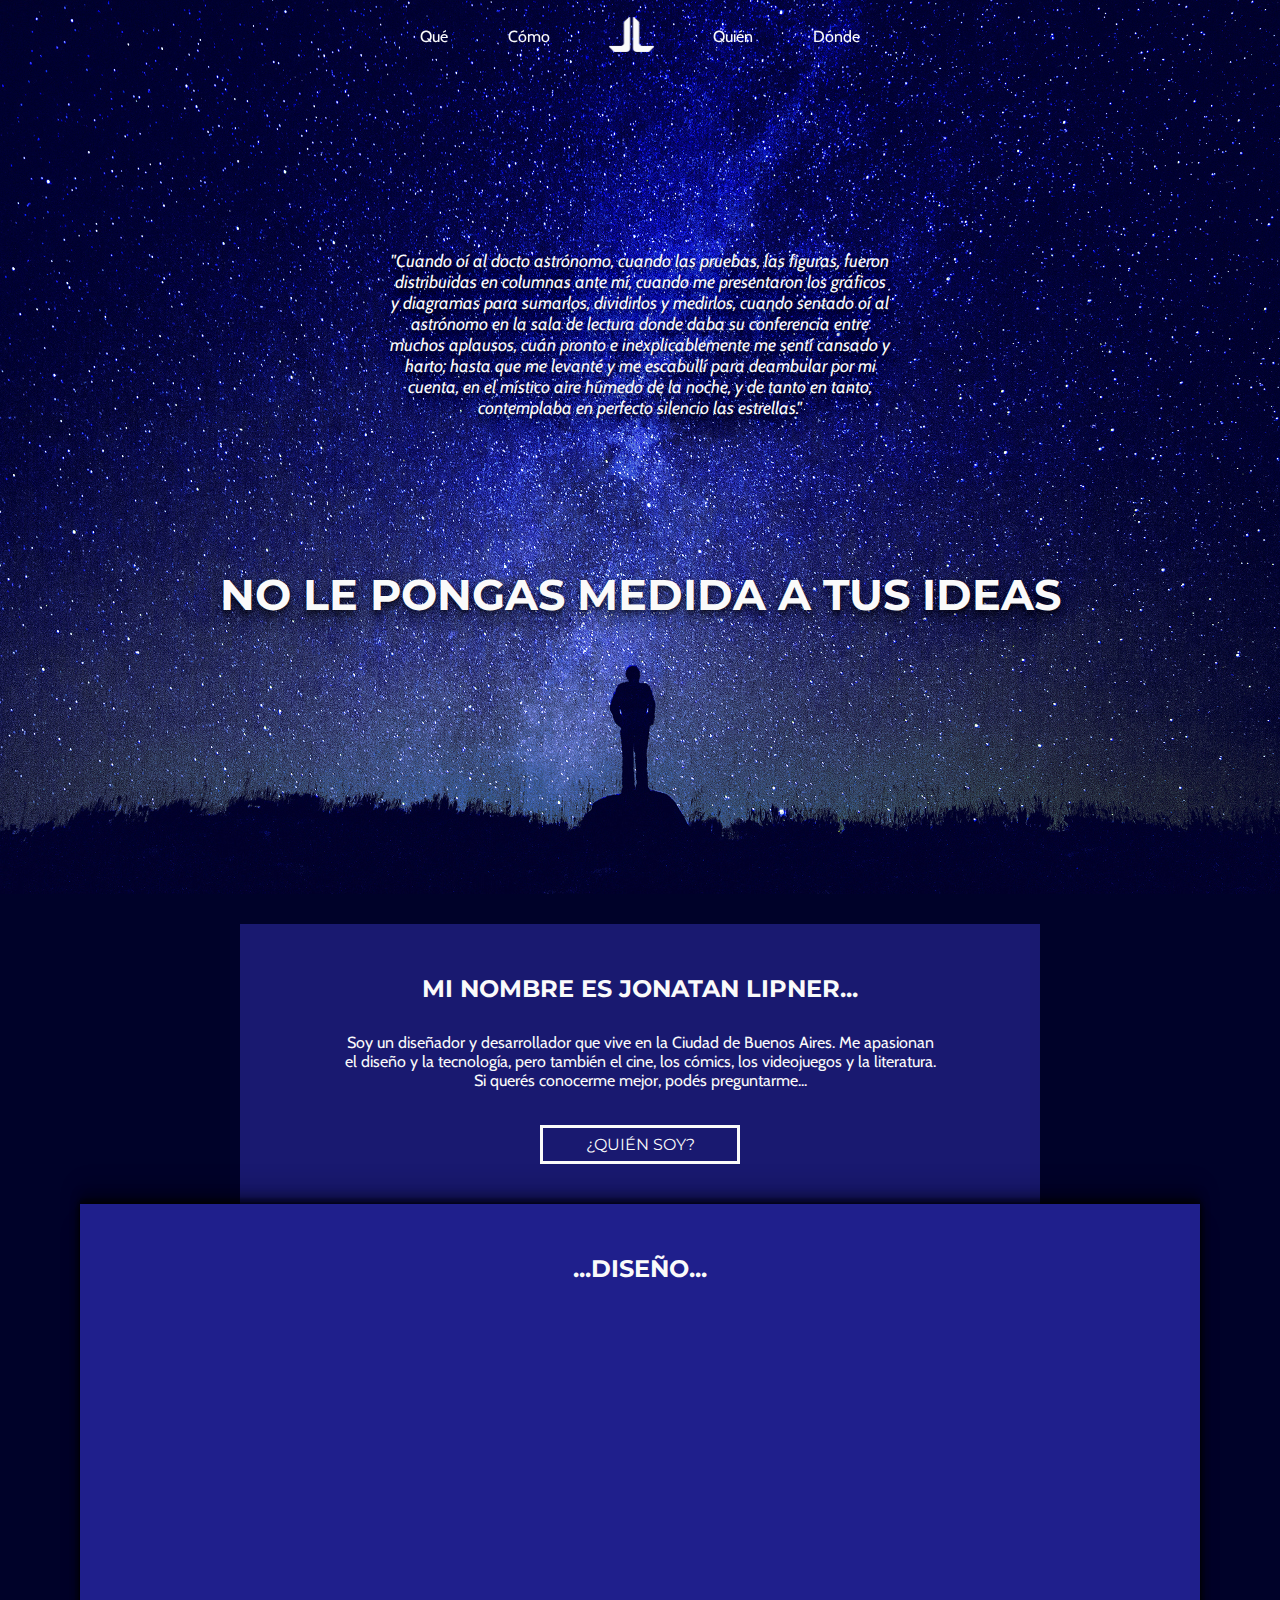
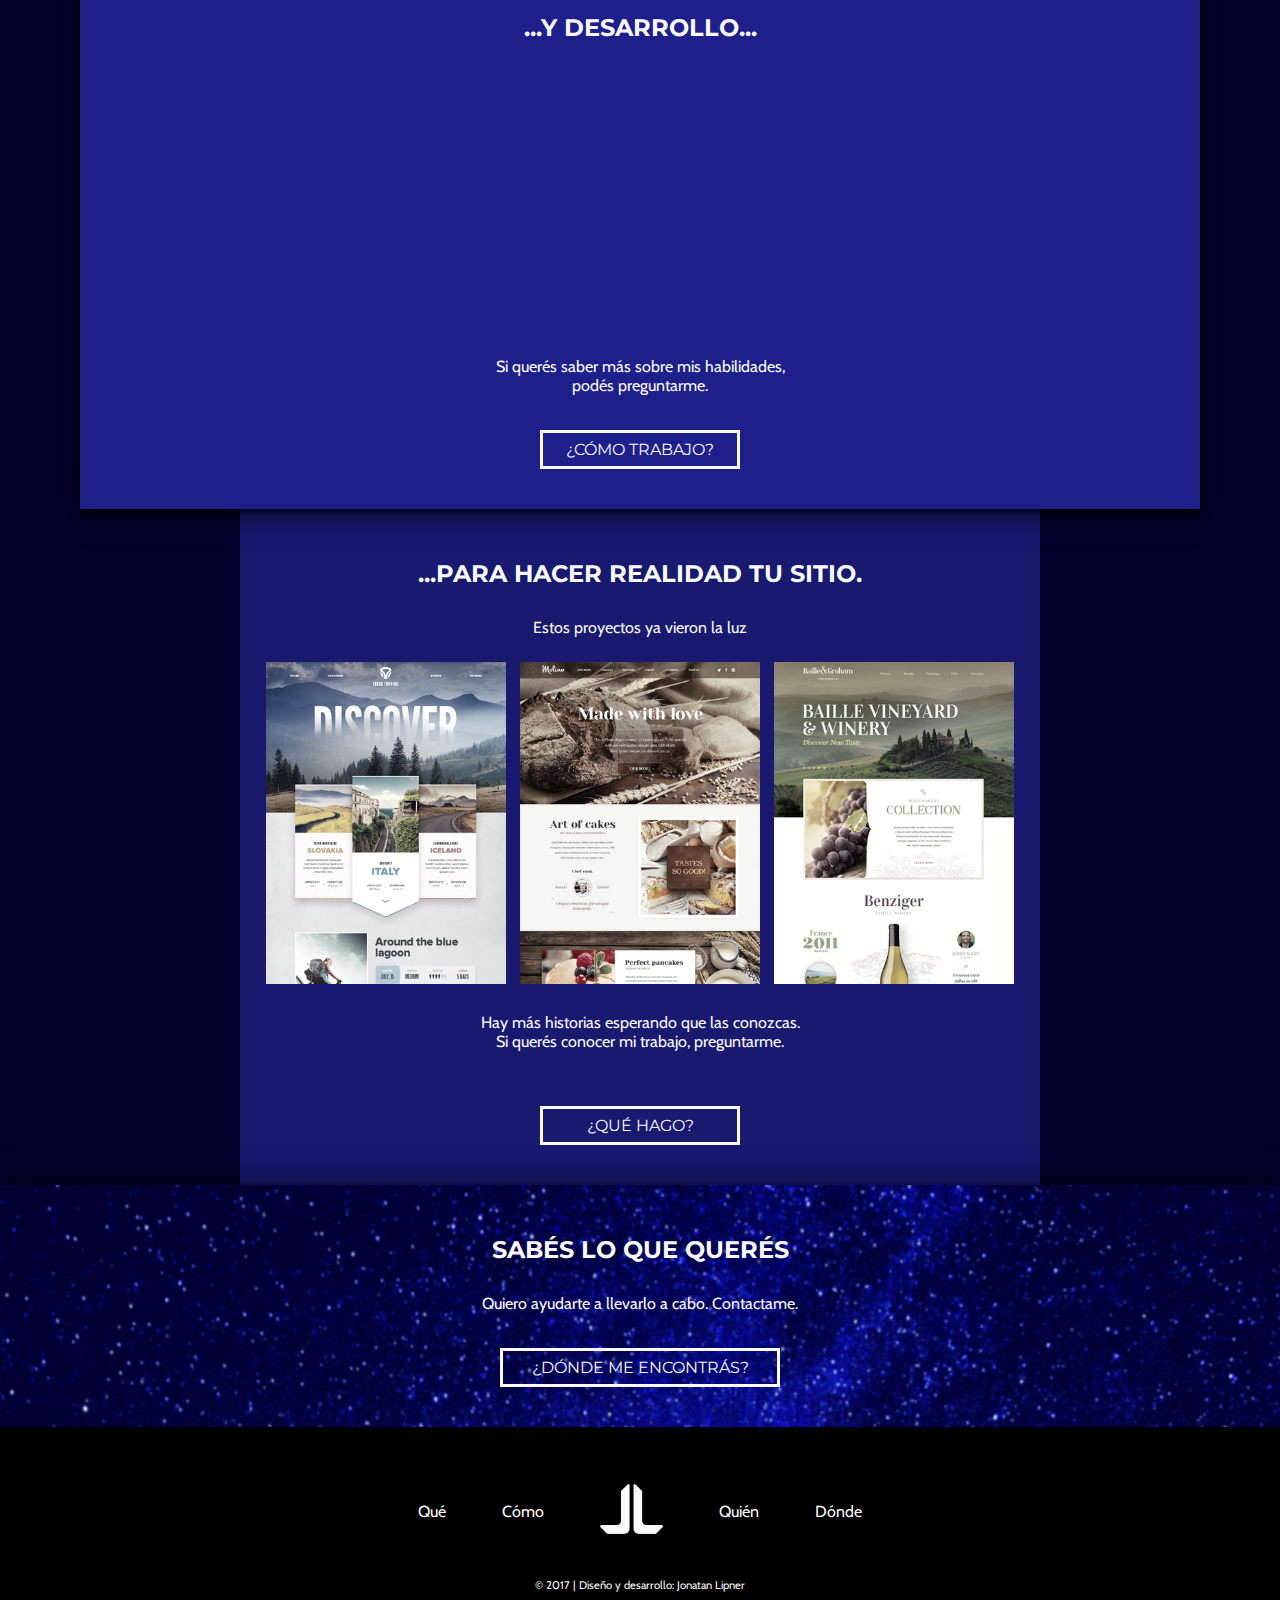
==== index.html @ dbb87ab3 "mobile begins" ====
<!DOCTYPE html>
<html lang="es">
<head>
	<meta charset="utf-8">
	<link rel="icon" type="image/png" href="img/favico.png">
	<link href="https://fonts.googleapis.com/css?family=Montserrat:700|Cabin:400,400i" rel="stylesheet"> 
	<link rel="stylesheet" type="text/css" href="stylesheets/general.css">
	<link rel="stylesheet" type="text/css" href="stylesheets/pages.css">
	<title>Jonatan Lipner Web</title>
</head>
<body class="index">
	<header>
		<div class="head">
			<nav class="menu" id="menu">
				<ul>
					<li><a href="pages/what.html">Qué</a></li>
					<li><a href="pages/how.html">Cómo</a></li>
					<li><a href="index.html"><img src="img/logo.png" alt="Home"></a></li>
					<li><a href="pages/who.html">Quién</a></li>
					<li><a href="pages/where.html">Dónde</a></li>
				</ul>
			</nav>
		</div>
	</header>
	<div class="container">
		<div class="introcon">
			<div class="intro">
				<div class="poemcon">
					<p>
						"Cuando oí al docto astrónomo, cuando las pruebas, las figuras, fueron distribuidas en columnas ante mí, cuando me presentaron los gráficos y diagramas para sumarlos, dividirlos y medirlos, cuando sentado oí al astrónomo en la sala de lectura donde daba su conferencia entre muchos aplausos, cuán pronto e inexplicablemente me sentí cansado y harto; hasta que me levanté y me escabullí para deambular por mi cuenta, en el místico aire húmedo de la noche, y de tanto en tanto, contemplaba en perfecto silencio las estrellas."
					</p>
				</div>
				<div class="introtag">
					<h1>NO LE PONGAS MEDIDA A TUS IDEAS</h1>
				</div>
			</div>
		</div>
		<div class="levelone whobox">
			<h2>MI NOMBRE ES JONATAN LIPNER...</h2>
			<div class="bodytext">
				<p>Soy un diseñador y desarrollador que vive en la Ciudad de Buenos Aires.
					Me apasionan el diseño y la tecnología, pero también el cine, 
					los cómics, los videojuegos y la literatura.
					Si querés conocerme mejor, podés preguntarme...
				</p>
			</div>	
			<a href="pages/who.html">¿QUIÉN SOY?</a>
		</div>
		<div class="leveltwo howbox">
			<h2>...DISEÑO...</h2>
			<div class="design-devbox">
				<div class="levelthree desdev-box left">
					<nav class="indexdev">
						<ul>
							<li>
								<div class="cardcon">
									<p>PRIMERO</p>
									<div class="card">
										<div class="front">
											<img src="img/index/stepone.jpg" alt="Tomo nota de tus ideas">
										</div>
										<div class="back">
											<img src="img/index/steponetext.jpg" alt="Tomo nota de tus ideas">
										</div>
									</div>
								</div>
							</li>
							<li>
								<div class="cardcon">
									<p>DESPUÉS</p>
									<div class="card">
										<div class="front">
											<img src="img/index/steptwo.jpg" alt="Hago un boceto de tu proyecto">
										</div>
										<div class="back">
											<img src="img/index/steptwotext.jpg" alt="Hago un boceto de tu proyecto">
										</div>
									</div>
								</div>
							</li>
							<li>
								<div class="cardcon">
									<p>ENTONCES</p>
									<div class="card">
										<div class="front">
											<img src="img/index/stepthree.jpg" alt="Creo el diseño final en Photoshop">
										</div>
										<div class="back">
											<img src="img/index/stepthreetext.jpg" alt="Creo el diseño final en Photoshop">
										</div>
									</div>
								</div>
							</li>
						</ul>
					</nav>
				</div>
			</div>
			<h2>...Y DESARROLLO...</h2>
			<div class="design-devbox">
				<div class="levelthree desdev-box right">
					<nav class="indexdev">
						<ul>
							<li>
								<div class="cardcon">
									<p>CON LO BÁSICO...</p>
									<div class="card">
										<div class="front">
											<img src="img/index/toolone.jpg" alt="HTML5 y CSS3 para el contenido y la forma">
										</div>
										<div class="back">
											<img src="img/index/toolonetext.jpg" alt="HTML5 y CSS3 para el contenido y la forma">
										</div>
									</div>
								</div>
							</li>
							<li>
								<div class="cardcon">
									<p>LO MÁGICO...</p>
									<div class="card">
										<div class="front">
											<img src="img/index/tooltwo.jpg" alt="Javascript para darle vida">
										</div>
										<div class="back">
											<img src="img/index/tooltwotext.jpg" alt="Javascript para darle vida">
										</div>
									</div>	
								</div>
							</li>
							<li>
								<div class="cardcon">
									<p>Y ADEMÁS...</p>
									<div class="card">
										<div class="front">
											<img src="img/index/toolthree.jpg" alt="Y lo que necesites para destacar">
										</div>
										<div class="back">
											<img src="img/index/toolthreetext.jpg" alt="Y lo que necesites para destacar">
										</div>
									</div>	
								</div>
							</li>
						</ul>
					</nav>
				</div>
			</div>
			<div class="bodytext">
				<p>Si querés saber más sobre mis habilidades,<br>
				podés preguntarme.</p>
			</div>	
			<a href="pages/how.html">¿CÓMO TRABAJO?</a>
		</div>
		<div class="levelone whatbox">
			<h2>...PARA HACER REALIDAD TU SITIO.</h2>
			<p>Estos proyectos ya vieron la luz</p>
			<div class="projects">
				<img src="img/samples/sites/sitefive.png" alt="Sitio uno">
				<img src="img/samples/sites/sitefour.png" alt="Sitio dos">
				<img src="img/samples/sites/sitetwo.png" alt="Sitio tres">
			</div>
			<div class="bodytext">
				<p>Hay más historias esperando que las conozcas.<br> 
			Si querés conocer mi trabajo, preguntarme.</p>
			</div>
			<a href="pages/what.html">¿QUÉ HAGO?</a>	
		</div>
		<div class="levelone wherecon">
			<h2>SABÉS LO QUE QUERÉS</h2>
			<div class="bodytext">
				<p>Quiero ayudarte a llevarlo a cabo. Contactame.</p>
			</div>
			<div class="wherebutton">
				<a href="pages/where.html">¿DÓNDE ME ENCONTRÁS?</a>
			</div>	
		</div>
	</div>
	<footer>
		<div class="foot">
			<nav class="footnav">
				<ul>
					<li><a href="pages/what.html">Qué</a></li>
					<li><a href="pages/how.html">Cómo</a></li>
					<li><a href="index.html"><img src="img/logo.png" alt="Home"></a></li>
					<li><a href="pages/who.html">Quién</a></li>
					<li><a href="pages/where.html">Dónde</a></li>
				</ul>
			</nav>
			<p>&copy; 2017 | Diseño y desarrollo: Jonatan Lipner</p>
		</div>
	</footer>

	<script src="https://ajax.googleapis.com/ajax/libs/jquery/2.1.1/jquery.min.js"></script>
	<script src="js/javascript.js"></script>
</body>
</html>
---- stylesheets/general.css ----
/* GENERAL STYLESHEET */



/*--------------------------------
  
            COMMON VALUES 

---------------------------------*/


* {
	padding: 0;
	margin: 0;
	box-sizing: border-box;
}

h1, h2, h3 {
	font-family: 'Montserrat', sans-serif;
	color: #fafafa;
	text-align: center;
	padding: 50px 0 30px 0;
}

p {
	font-family: 'Cabin', sans-serif;
	color: #fafafa;
	text-align: center;
}

.bodytext {
	height: auto;
	max-width: 600px;
	margin: auto;
	padding-bottom: 35px;
}

/*---------- HEADER -------------*/

header {
	max-width: 100%;
	background-color: transparent;
}

.head {
	max-width: 1280px;
}

.menu {
	max-height: 50px;
	max-width: 500px;
	z-index: 101;
	top: 10px;
	left: 0;
	right: 0;
	margin: auto;
	position: fixed;
	background-color: transparent;
}

.menu a {
	transition: background-color 0.5s ease;
}

.menu a:hover {
	background-color: dodgerblue;
}

#menu {
	transition: all 0.5s ease;
}

.fixed {
	top: 0;
	background-color: #161718;
	opacity: 0.6;
	-moz-box-shadow: 0 4px 8px 0 rgba(0, 0, 0, 0.2), 0 6px 20px 0 rgba(0, 0, 0, 0.19);
  	-webkit-box-shadow: 0 4px 8px 0 rgba(0, 0, 0, 0.2), 0 6px 20px 0 rgba(0, 0, 0, 0.19);
  	box-shadow: 0 4px 8px 0 rgba(0, 0, 0, 0.2), 0 6px 20px 0 rgba(0, 0, 0, 0.19);
  	transition: opacity 0.5s ease;
}

.fixed:hover {
	opacity: 1;
}

/*-------- CONTAINER ------------*/

.container {
	height: auto;
	max-width: 100%;
	background-color: #000229;
}

.container a {
	height: auto;
	max-width: 200px;
	font-family: 'Montserrat', sans-serif;
	color: #fafafa;
	font-size: 1em;
	text-align: center;
	text-decoration: none;
	padding: 7px;
	border: 3px solid #fafafa;
	display: block;
	margin: auto;
	-webkit-transition: all 0.5s ease;
	transition: all 0.5s ease;
}

.container a:hover {
	background-color: dodgerblue;
	border: 3px solid dodgerblue;
}

.levelone {
	margin: auto;
	padding-bottom: 40px;
	position: relative;
	background-color: midnightblue;
}

.leveltwo {
	margin: auto;
	padding-bottom: 40px;
	position: relative;
	background-color: #1f1f8c;
	z-index: 20;
	-moz-box-shadow: 
	0 6px 1px rgba(0,0,0,.1),
            0 0 5px rgba(0,0,0,.1),
            0 1px 3px rgba(0,0,0,.3),
            0 3px 5px rgba(0,0,0,.2),
            0 5px 10px rgba(0,0,0,.25),
            0 10px 10px rgba(0,0,0,.2),
            0 20px 20px rgba(0,0,0,.15),
            0 -6px 1px rgba(0,0,0,.1),
            0 0 5px rgba(0,0,0,.1),
            0 -1px 3px rgba(0,0,0,.3),
            0 -3px 5px rgba(0,0,0,.2),
            0 -5px 10px rgba(0,0,0,.25),
            0 -10px 10px rgba(0,0,0,.2),
            0 -20px 20px rgba(0,0,0,.15);
  	-webkit-box-shadow: 
  	0 6px 1px rgba(0,0,0,.1),
            0 0 5px rgba(0,0,0,.1),
            0 1px 3px rgba(0,0,0,.3),
            0 3px 5px rgba(0,0,0,.2),
            0 5px 10px rgba(0,0,0,.25),
            0 10px 10px rgba(0,0,0,.2),
            0 20px 20px rgba(0,0,0,.15),
            0 -6px 1px rgba(0,0,0,.1),
            0 0 5px rgba(0,0,0,.1),
            0 -1px 3px rgba(0,0,0,.3),
            0 -3px 5px rgba(0,0,0,.2),
            0 -5px 10px rgba(0,0,0,.25),
            0 -10px 10px rgba(0,0,0,.2),
            0 -20px 20px rgba(0,0,0,.15);
  	box-shadow: 
  			0 6px 1px rgba(0,0,0,.1),
            0 0 5px rgba(0,0,0,.1),
            0 1px 3px rgba(0,0,0,.3),
            0 3px 5px rgba(0,0,0,.2),
            0 5px 10px rgba(0,0,0,.25),
            0 10px 10px rgba(0,0,0,.2),
            0 20px 20px rgba(0,0,0,.15),
            0 -6px 1px rgba(0,0,0,.1),
            0 0 5px rgba(0,0,0,.1),
            0 -1px 3px rgba(0,0,0,.3),
            0 -3px 5px rgba(0,0,0,.2),
            0 -5px 10px rgba(0,0,0,.25),
            0 -10px 10px rgba(0,0,0,.2),
            0 -20px 20px rgba(0,0,0,.15);
}

.levelthree {
	margin: auto;
	position: relative;
	background-color: #2525a8;
	box-shadow: 0 6px 1px rgba(0,0,0,.1),
               0 0 5px rgba(0,0,0,.1),
               0 1px 3px rgba(0,0,0,.3),
               0 3px 5px rgba(0,0,0,.2),
               0 5px 10px rgba(0,0,0,.25),
               0 10px 10px rgba(0,0,0,.2),
               0 20px 20px rgba(0,0,0,.15);
}

.levelone, .leveltwo, .levelthree h2 {
	-webkit-transition: all 1s ease;
	transition: all 1s ease;
}

.levelone:hover, 
.leveltwo:hover, 
.levelthree:hover h2 {
	text-shadow: 0 6px 1px rgba(0,0,0,.1),
               0 0 5px rgba(0,0,0,.1),
               0 1px 3px rgba(0,0,0,.3),
               0 3px 5px rgba(0,0,0,.2),
               0 5px 10px rgba(0,0,0,.25),
               0 10px 10px rgba(0,0,0,.2),
               0 20px 20px rgba(0,0,0,.15);
}

.levelone, .leveltwo, .levelthree a {
	-webkit-transition: all 1s ease;
	transition: all 1s ease;
}

.levelone:hover a {
	box-shadow: 0 6px 1px rgba(0,0,0,.1),
               0 0 5px rgba(0,0,0,.1),
               0 1px 3px rgba(0,0,0,.3),
               0 3px 5px rgba(0,0,0,.2),
               0 5px 10px rgba(0,0,0,.25),
               0 10px 10px rgba(0,0,0,.2),
               0 20px 20px rgba(0,0,0,.15);
}

.leveltwo:hover a {
	box-shadow: 0 6px 1px rgba(0,0,0,.1),
               0 0 5px rgba(0,0,0,.1),
               0 1px 3px rgba(0,0,0,.3),
               0 3px 5px rgba(0,0,0,.2),
               0 5px 10px rgba(0,0,0,.25),
               0 10px 10px rgba(0,0,0,.2),
               0 20px 20px rgba(0,0,0,.15);
}

.levelthree:hover a {
	box-shadow: 0 6px 1px rgba(0,0,0,.1),
               0 0 5px rgba(0,0,0,.1),
               0 1px 3px rgba(0,0,0,.3),
               0 3px 5px rgba(0,0,0,.2),
               0 5px 10px rgba(0,0,0,.25),
               0 10px 10px rgba(0,0,0,.2),
               0 20px 20px rgba(0,0,0,.15);
}

.wherecon {
	height: auto;
	width: 100%;
	padding-bottom: 40px;
	position: relative;
	z-index: 30;
	background-image: url(../img/background-where.jpg);
	background-position: center;
	background-repeat: no-repeat;
	-moz-box-shadow: 
	0 -6px 9px 0 rgba(0, 0, 0, 0.2), 0 -9px 30px 0 rgba(0, 0, 0, 0.19), 
	0 6px 9px 0 rgba(0, 0, 0, 0.2), 0 9px 30px 0 rgba(0, 0, 0, 0.19);
  	-webkit-box-shadow: 
  	0 -6px 9px 0 rgba(0, 0, 0, 0.2), 0 -9px 30px 0 rgba(0, 0, 0, 0.19),
  	0 6px 9px 0 rgba(0, 0, 0, 0.2), 0 9px 30px 0 rgba(0, 0, 0, 0.19);
  	box-shadow: 
  	0 -6px 9px 0 rgba(0, 0, 0, 0.2), 0 -9px 30px 0 rgba(0, 0, 0, 0.19),
  	0 6px 9px 0 rgba(0, 0, 0, 0.2), 0 9px 30px 0 rgba(0, 0, 0, 0.19);
}

.wherebutton {
	height: auto;
	max-width: 280px;
	margin: auto;
}

.wherebutton a {
	height: auto;
	max-width: 280px;
}


/*---------- FOOTER ------------*/

footer {
	height: auto;
	max-width: 100%;
	background-color: black;
}

footer p {
	padding-bottom: 30px;
	font-size: 0.7em;
}

.foot {
	max-width: 1120px;
	margin: auto;
}

.footnav {
	height: auto;
	max-width: 500px;
	top: 0;
	left: 0;
	right: 0;
	margin: auto;
	padding-top: 50px;
	padding-bottom: 30px;
}


nav ul {
	list-style-type: none;
	display: flex;
	align-items: center;
}

nav ul li {
	float: left;
	flex-grow: 1;
}

nav a {
	padding-top: 7px;
	padding-bottom: 10px;
	text-decoration: none;
	text-align: center;
	display: block;
	color: #fafafa;
	font-family: 'Cabin', sans-serif;
}

nav img {
	height: 35px;
	width: auto;
}

.footnav img {
	height: 50px;
	width: auto;
}
---- stylesheets/pages.css ----
/*------------------------------

            INDEX      

-------------------------------*/



/*--------- INTRO ------------*/

.introcon {
	height: auto;
	width: 100%;
	position: relative;
	background-color: #000229;
}

.index .intro {
	min-height: 894px;
	max-width: 1920px;
	background-image: url(../img/index/cover.jpg);
	background-position: center;
	background-size: cover;
	background-repeat: no-repeat;
}

.introtag {
	height: 100px;
	max-width: 1920px;
	padding-top: 100px;
}

.introtag h1 {
	font-size: 2.7em;
	text-shadow: 0 6px 1px rgba(0,0,0,.1),
            0 0 5px rgba(0,0,0,.1),
            0 1px 3px rgba(0,0,0,.3),
            0 3px 5px rgba(0,0,0,.2),
            0 5px 10px rgba(0,0,0,.25),
            0 10px 10px rgba(0,0,0,.2),
            0 20px 20px rgba(0,0,0,.15);
}

.poemcon {
	height: auto;
	max-width: 500px;
	position: relative;
	margin: auto;
	text-align: center;
	padding-top: 250px;
}

.poemcon p {
	font-family: 'Cabin', sans-serif;
	font-style: italic;
	font-size: 1.1em;
	color: #fafafa;
	text-shadow: 0 6px 1px rgba(0,0,0,.1),
            0 0 5px rgba(0,0,0,.1),
            0 1px 3px rgba(0,0,0,.3),
            0 3px 5px rgba(0,0,0,.2),
            0 5px 10px rgba(0,0,0,.25),
            0 10px 10px rgba(0,0,0,.2),
            0 20px 20px rgba(0,0,0,.15);
}



/*---------- WHO --------------*/

.whobox {
	height: auto;
	max-width: 800px;
	position: relative;
	margin-top: 30px;
}


/*----------- HOW --------------*/

.howbox {
	height: auto;
	max-width: 1120px;	
}

.design-devbox {
	height: 250px;
	max-width: 1120px;
	margin: auto;
	background-color: #1f1f8c;
}

.desdev-box {
	height: 250px;
	width: 0;
	margin: auto;
	overflow: hidden;
	-webkit-transition: all 0.5s;
	transition: all 0.5s;
}

.left {
	float: left;
}

.right {
	float: right;
}

.howbox .bodytext {
	padding-top: 35px;
}

.howbox:hover .desdev-box {
	width: 100%;	
}

.indexdev {
	max-width: 80%;
	padding-top: 400px;
	margin: auto;
	transition: padding-top 0.8s ease;
	transition-delay: 0.8s;
}

.cardcon {
	height: 250px;
}

.cardcon p {
	padding-top: 10px;
	padding-bottom: 10px;
	text-align: center;
	font-family: 'Montserrat', sans-serif;
	color: #fafafa;
	font-size: 1.1em;
	text-shadow: none;
}

.card {
	height: 200px;
	width: 200px;
	margin: auto;
	transform-style: preserve-3d;
	transform: perspective(800px);
}

.front {
	background-color: #2525a8;
}

.front img {
	height: 200px;
	width: 200px;
	border-radius: 10px;
}

.back {
	background-color: #2525a8;
}

.back img {
	height: 200px;
	width: 200px;
	border-radius: 10px;
}


.front, .back {
  position: absolute;
  top: 0;
  left: 0;
  width: 100%;
  height: 100%;
}

.front, .back {
  -webkit-backface-visibility: hidden;
          backface-visibility: hidden;
  -webkit-transition: -webkit-transform 0.3s;
          transition: transform 0.3s;
}

.back {
  -webkit-transform: rotateY(-180deg);
          transform: rotateY(-180deg);
}

.card:hover .front {
  -webkit-transform: rotateY(-180deg);
          transform: rotateY(-180deg);
}

.card:hover .back {
  -webkit-transform: rotateY(0);
          transform: rotateY(0);
}

.howbox:hover .indexdev {
	padding-top: 0;
}

/*------------ WHAT -------------*/

.whatbox {
	height: auto;
	max-width: 800px;
}

.whatbox p {
	padding-bottom: 20px;
}

.whatbox .bodytext p {
	padding-top: 20px;
}

.projects {
	height: auto;
	max-width: 758px;
	margin: auto;
}

.projects img {
	height: auto;
	width: 250px;
	padding: 5px;
	filter: grayscale(0.6);
	transition: all 0.5s ease;
}

.projects img:hover {
	filter: grayscale(0);
	background-color: #fafafa;
	box-shadow: 
			0 6px 1px rgba(0,0,0,.1),
            0 0 5px rgba(0,0,0,.1),
            0 1px 3px rgba(0,0,0,.3),
            0 3px 5px rgba(0,0,0,.2),
            0 5px 10px rgba(0,0,0,.25),
            0 10px 10px rgba(0,0,0,.2),
            0 20px 20px rgba(0,0,0,.15);
} 

/*------------------------------

            WHAT      

-------------------------------*/

.what .intro {
	min-height: 600px;
	max-width: 1920px;
	background-image: url(../img/what/cover.jpeg);
	background-position: center;
	background-size: cover;
	background-repeat: no-repeat;
	z-index: 30;
	box-shadow: 
			0 6px 1px rgba(0,0,0,.1),
            0 0 5px rgba(0,0,0,.1),
            0 1px 3px rgba(0,0,0,.3),
            0 3px 5px rgba(0,0,0,.2),
            0 5px 10px rgba(0,0,0,.25),
            0 10px 10px rgba(0,0,0,.2),
            0 20px 20px rgba(0,0,0,.15);
}

.what .introtag {
	padding-top: 200px;
}
/*------------ PROJECTS -------------*/

.what .howbox {
	height: auto;
	max-width: 600px;
	z-index: 25;
	position: relative;
	background-color: #2525a8;
}

.carrousample {
	width: 600px;
	margin: auto;
	padding-left: 25px;
}

.sitebox {
	width: 80px;
	margin: auto;
}

.carrousample img {
	height: 80px;
	border: none;
	text-align: center;
	cursor: pointer;
	filter: grayscale(0.6);
	transition: all 0.5s ease;
}

.carrousample li:hover img {
	filter: grayscale(0);
}

.selected img {
	filter: grayscale(0);
}

/*------------ DESCRIPTION -------------*/

.descriptcon {
	height: auto;
	max-width: 1120px;
	overflow: auto;
	background-color: #1f1f8c;
}

.descriptimg{
	height: auto;
	width: 60%;
	float: left;
}

.sample {
	height: 470px;
	width: 350px;
	margin: auto;
	margin-top: 35px;
	margin-bottom: 30px;
	overflow: hidden;
	background-color: #fafafa;
	transition: box-shadow 0.5s ease;
}

.sample img {
	position: absolute;
	display: none;
	transition: all 0.5 ease;
}

.sample img.selected {
	position: relative;
	display: block;
}

.sample:hover {
	box-shadow: 
  			0 6px 1px rgba(0,0,0,.1),
            0 0 5px rgba(0,0,0,.1),
            0 1px 3px rgba(0,0,0,.3),
            0 3px 5px rgba(0,0,0,.2),
            0 5px 10px rgba(0,0,0,.25),
            0 10px 10px rgba(0,0,0,.2),
            0 20px 20px rgba(0,0,0,.15);
}

.sampleviews {
	width: 300px;
	margin: auto;
}

.sampleviews li {
	padding-top: 5px;
	padding-bottom: 5px;
	text-shadow: none;
	text-align: center;
	color: #fafafa;
	cursor: pointer;
	font-family: 'Cabin', sans-serif;
	transition: all 0.5s ease;
}

.sampleviews li:hover {
	background-color: dodgerblue;
	text-shadow: 
  			0 6px 1px rgba(0,0,0,.1),
            0 0 5px rgba(0,0,0,.1),
            0 1px 3px rgba(0,0,0,.3),
            0 3px 5px rgba(0,0,0,.2),
            0 5px 10px rgba(0,0,0,.25),
            0 10px 10px rgba(0,0,0,.2),
            0 20px 20px rgba(0,0,0,.15);
}

.descriptbox{
	height: auto;
	max-width: 40%;
	float: right;
}

.descript p {
	text-shadow: none;
	text-align: justify;
	padding: 30px;
}


/*------------ WHERE -------------*/

.wherecon {
	clear: both;
}


/*------------------------------

            HOW      

-------------------------------*/

.how .intro {
	min-height: 600px;
	max-width: 1920px;
	background-image: url(../img/how/cover.jpg);
	background-position: center;
	background-size: cover;
	background-repeat: no-repeat;
	z-index: 30;
	box-shadow:
			0 6px 1px rgba(0,0,0,.1),
            0 0 5px rgba(0,0,0,.1),
            0 1px 3px rgba(0,0,0,.3),
            0 3px 5px rgba(0,0,0,.2),
            0 5px 10px rgba(0,0,0,.25),
            0 10px 10px rgba(0,0,0,.2),
            0 20px 20px rgba(0,0,0,.15);
}

.how .introtag {
	padding-top: 200px;
}

/*------------ SKILLS/TOOLS -------------*/


.magicboxcon {
	height: auto;
	width: 960px;
	position: relative;
	background-color: transparent;
}

.skillbox {
	height: auto;
	width: 49.5%;
	padding-bottom: 0px;
	background-color: transparent;
}

.skill {
	height: 300px;
	width: 100%;
	margin: auto;
	margin-top: 10px;
	margin-bottom: 10px;
	overflow: hidden;
    position: relative;
    text-align: center;
    cursor: default;
	box-shadow: none;
	background-color: transparent;
}

.skill .mask, .skill .content {
    height: 300px;
    width: 100%;
    position: absolute;
    overflow: hidden;
    top: 0;
    left: 0;
}

.skill h2 {
    text-transform: uppercase;
    color: #fafafa;
    text-align: center;
    position: relative;
    font-size: 17px;
    padding: 10px;
    margin: 20px 0 0 0
}

.skill p {
    font-family: Georgia, serif;
    font-style: italic;
    font-size: 12px;
    position: relative;
    color: #fff;
    padding: 10px 20px 20px;
    text-align: center
}

.skill .mask { 
	background-color: dodgerblue;
}

.skillone .mask{
	opacity: 0;
	transform: translate(-460px, -100px) rotate(-90deg);
	transition: all 0.5s 0.8s ease-in-out;
}

.skillthree .mask {
	opacity: 0;
	transform: translate(-460px, -100px) rotate(-180deg);
	transition: all 0.5s 0.8s ease-in-out;
}

.skillone h2, .skillthree h2{
	transform: translateY(-100px);
	transition: all 0.5s ease-in-out;
}

.skillone p { 
	transform: translateX(-500px) rotate(-180deg);
	transition: all 0.5s ease-in-out;
}

.skillthree p { 
	transform: translateX(-500px) rotate(180deg);
	transition: all 0.5s ease-in-out;
}

.skilltwo .mask {
	opacity: 0;
	transform: translate(460px, -100px) rotate(180deg);
	transition: all 0.5s 0.8s ease-in-out;
}

.skillfour .mask {
	opacity: 0;
	transform: translate(460px, -100px) rotate(-90deg);
	transition: all 0.5s 0.8s ease-in-out;
}

.skilltwo h2, .skillfour h2{
	transform: translateY(-100px);
	transition: all 0.5s ease-in-out;
}

.skilltwo p { 
	transform: translateX(300px) rotate(90deg);
	transition: all 0.5s ease-in-out;
}

.skillfour p {
	transform: translateX(300px) rotate(-90deg);
	transition: all 0.5s ease-in-out;
}

.magicboxcon:hover .skillone .mask { 
	opacity:1; 
	transition-delay: 0s;							 
	transform: translate(0px, 0px);
}

.magicboxcon:hover .skilltwo .mask { 
	opacity:1; 
	transition-delay: 0.3s;							 
	transform: translate(0px, 0px);
}

.magicboxcon:hover .skillthree .mask { 
	opacity:1; 
	transition-delay: 0.6s;							 
	transform: translate(0px, 0px);
}

.magicboxcon:hover .skillfour .mask { 
	opacity:1; 
	transition-delay: 0.9s;							 
	transform: translate(0px, 0px);
}

.magicboxcon:hover .skillone h2 { 
	transform: translateY(0px); 
	transition-delay: 0.8s; 
}

.magicboxcon:hover .skilltwo h2 { 
	transform: translateY(0px); 
	transition-delay: 1.2s; 
}

.magicboxcon:hover .skillthree h2 { 
	transform: translateY(0px); 
	transition-delay: 1.6s; 
}

.magicboxcon:hover .skillfour h2 { 
	transform: translateY(0px); 
	transition-delay: 2s; 
}

.magicboxcon:hover .skillone p { 
    transform: translateX(0px) rotate(0deg);
	transition-delay: 1s;
}

.magicboxcon:hover .skilltwo p { 
    transform: translateX(0px) rotate(0deg);
	transition-delay: 1.4s;
}

.magicboxcon:hover .skillthree p { 
    transform: translateX(0px) rotate(0deg);
	transition-delay: 1.8s;
}

.magicboxcon:hover .skillfour p { 
    transform: translateX(0px) rotate(0deg);
	transition-delay: 2.2s;
}

.magicbox {
	height: auto;
	width: 49.5%;
}

.magicbox:hover h3 {
	text-shadow: 0 6px 1px rgba(0,0,0,.1),
               0 0 5px rgba(0,0,0,.1),
               0 1px 3px rgba(0,0,0,.3),
               0 3px 5px rgba(0,0,0,.2),
               0 5px 10px rgba(0,0,0,.25),
               0 10px 10px rgba(0,0,0,.2),
               0 20px 20px rgba(0,0,0,.15);
}

.outer {
	height: 200px;
	width: 60%;
	margin: auto;
	margin-top: 20px;
	margin-bottom: 30px;
}

.inner {
    width: 300px;
    height: 100%;
    overflow: hidden;
    position: relative;
    text-align: center;
    background-color: #181666;
    cursor: default;
    box-shadow:
			inset 0 6px 1px rgba(0,0,0,.1),
            inset 0 0 5px rgba(0,0,0,.1),
            inset 0 1px 3px rgba(0,0,0,.3),
            inset 0 3px 5px rgba(0,0,0,.2),
            inset 0 5px 10px rgba(0,0,0,.25),
            inset 0 10px 10px rgba(0,0,0,.2),
            inset 0 20px 20px rgba(0,0,0,.15),
            inset 0 -6px 1px rgba(0,0,0,.1),
            inset 0 0 5px rgba(0,0,0,.1),
            inset 0 -1px 3px rgba(0,0,0,.3),
            inset 0 -3px 5px rgba(0,0,0,.2),
            inset 0 -5px 10px rgba(0,0,0,.25),
            inset 0 -10px 10px rgba(0,0,0,.2),
            inset 0 -20px 20px rgba(0,0,0,.15);
}

.inner .mask, .inner .content {
    width: 100%;
    height: 100%;
    position: absolute;
    overflow: hidden;
    top: 0;
    left: 0;
    background-color: dodgerblue;
    box-shadow:
			inset 0 6px 1px rgba(0,0,0,.1),
            inset 0 0 5px rgba(0,0,0,.1),
            inset 0 1px 3px rgba(0,0,0,.3),
            inset 0 3px 5px rgba(0,0,0,.2),
            inset 0 5px 10px rgba(0,0,0,.25),
            inset 0 10px 10px rgba(0,0,0,.2),
            inset 0 20px 20px rgba(0,0,0,.15),
            inset 0 -6px 1px rgba(0,0,0,.1),
            inset 0 0 5px rgba(0,0,0,.1),
            inset 0 -1px 3px rgba(0,0,0,.3),
            inset 0 -3px 5px rgba(0,0,0,.2),
            inset 0 -5px 10px rgba(0,0,0,.25),
            inset 0 -10px 10px rgba(0,0,0,.2),
            inset 0 -20px 20px rgba(0,0,0,.15);
}

.inner h2 {
    text-transform: uppercase;
    color: #fafafa;
    text-align: center;
    position: relative;
    font-size: 17px;
    padding: 10px;
    margin: 20px 0 0 0;
}

.inner p {
    font-family: Georgia, serif;
    font-size: 12px;
    position: relative;
    color: #fafafa;
    padding: 10px 20px 20px;
    text-align: center;
}

.toolone .mask {
    transform: translateY(-200px);
    text-shadow: none;
    transition: all 0.3s ease;
}

.toolone h2 {
    transform: translateY(-100px);
    opacity: 0;
    text-shadow: none;
    transition: all 0.5s ease;
}

.toolone p { 
    transform: translateY(100px);
    opacity: 0;
    text-shadow: none;
	transition: all 0.8s ease;
}

.tooltwo .mask {
    transform: translateX(-300px);
    text-shadow: none;
    transition: all 0.3s ease;
}

.tooltwo h2 {
    transform: translateX(-100px);
    opacity: 0;
    text-shadow: none;
    transition: all 0.5s ease;
}

.tooltwo p { 
    transform: translateX(100px);
    opacity: 0;
    text-shadow: none;
	transition: all 0.8s ease;
}

.tooltwob .mask {
    transform: translateX(300px);
    text-shadow: none;
    transition: all 0.3s ease;
}

.tooltwob h2 {
    transform: translateX(100px);
    opacity: 0;
    text-shadow: none;
    transition: all 0.5s ease;
}

.tooltwob p { 
    transform: translateX(-100px);
    opacity: 0;
    text-shadow: none;
	transition: all 0.8s ease;
}

.toolthree .mask {
    transform: translateY(200px);
    text-shadow: none;
    transition: all 0.3s ease;
}

.toolthree h2 {
    transform: translateY(100px);
    opacity: 0;
    text-shadow: none;
    transition: all 0.5s ease;
}

.toolthree p { 
    transform: translateY(-100px);
    opacity: 0;
    text-shadow: none;
	transition: all 0.8s ease;
}

.toolone:hover .mask,
.tooltwo:hover .mask,
.tooltwob:hover .mask,
.toolthree:hover .mask { 
	transform: translateY(0px);
    transform: translateX(0px);
}

.toolone:hover h2,
.toolone:hover p,
.tooltwo:hover h2,
.tooltwo:hover p,
.tooltwob:hover h2,
.tooltwob:hover p,
.toolthree:hover h2,
.toolthree:hover p {
    opacity: 1;
    transform: translateY(0px);
    transform: translateX(0px);
}

.toolone:hover p,
.tooltwo:hover p,
.tooltwob:hover p,
.toolthree:hover p {
    transition-delay: 0.3s;
}

.how .howbox {
	padding-bottom: 20px;
	z-index: 25;
	clear: both;
	background-color: #2525a8;
}


/*------------------------------

            WHO      

-------------------------------*/

.who .intro {
	min-height: 600px;
	max-width: 1920px;
	background-image: url(../img/who/cover.jpeg);
	background-position: center;
	background-size: cover;
	background-repeat: no-repeat;
	box-shadow:
			0 6px 1px rgba(0,0,0,.1),
            0 0 5px rgba(0,0,0,.1),
            0 1px 3px rgba(0,0,0,.3),
            0 3px 5px rgba(0,0,0,.2),
            0 5px 10px rgba(0,0,0,.25),
            0 10px 10px rgba(0,0,0,.2),
            0 20px 20px rgba(0,0,0,.15);
}

.who .introtag {
	padding-top: 200px;
}

/*------------- BIO -------------*/

.biobox {
	height: auto;
	max-width: 800px;
	overflow: auto;
	padding-bottom: 0;
	margin-top: 30px;
}

.photobox {
	height: auto;
	width: 60%;
}

.photo {
	max-height: 350px;
	max-width: 350px;
	margin: auto;
	margin-top: 25px;
	margin-bottom: 27px;
	overflow: hidden;
	border-radius: 50%;
	filter: grayscale(1);
	background-color: dodgerblue;
	transition: all 1s ease;
}

.photo img {
	height: auto;
	max-width: 350px;
	border-radius: 50%;
}

.biobox:hover .photo {
	filter: grayscale(0);
	-moz-box-shadow: 
	0 6px 1px rgba(0,0,0,.1),
            0 0 5px rgba(0,0,0,.1),
            0 1px 3px rgba(0,0,0,.3),
            0 3px 5px rgba(0,0,0,.2),
            0 5px 10px rgba(0,0,0,.25),
            0 10px 10px rgba(0,0,0,.2),
            0 20px 20px rgba(0,0,0,.15),
            0 -6px 1px rgba(0,0,0,.1),
            0 0 5px rgba(0,0,0,.1),
            0 -1px 3px rgba(0,0,0,.3),
            0 -3px 5px rgba(0,0,0,.2),
            0 -5px 10px rgba(0,0,0,.25),
            0 -10px 10px rgba(0,0,0,.2),
            0 -20px 20px rgba(0,0,0,.15);;
  	-webkit-box-shadow: 
  	0 6px 1px rgba(0,0,0,.1),
            0 0 5px rgba(0,0,0,.1),
            0 1px 3px rgba(0,0,0,.3),
            0 3px 5px rgba(0,0,0,.2),
            0 5px 10px rgba(0,0,0,.25),
            0 10px 10px rgba(0,0,0,.2),
            0 20px 20px rgba(0,0,0,.15),
            0 -6px 1px rgba(0,0,0,.1),
            0 0 5px rgba(0,0,0,.1),
            0 -1px 3px rgba(0,0,0,.3),
            0 -3px 5px rgba(0,0,0,.2),
            0 -5px 10px rgba(0,0,0,.25),
            0 -10px 10px rgba(0,0,0,.2),
            0 -20px 20px rgba(0,0,0,.15);;
  	box-shadow: 
  			0 6px 1px rgba(0,0,0,.1),
            0 0 5px rgba(0,0,0,.1),
            0 1px 3px rgba(0,0,0,.3),
            0 3px 5px rgba(0,0,0,.2),
            0 5px 10px rgba(0,0,0,.25),
            0 10px 10px rgba(0,0,0,.2),
            0 20px 20px rgba(0,0,0,.15),
            0 -6px 1px rgba(0,0,0,.1),
            0 0 5px rgba(0,0,0,.1),
            0 -1px 3px rgba(0,0,0,.3),
            0 -3px 5px rgba(0,0,0,.2),
            0 -5px 10px rgba(0,0,0,.25),
            0 -10px 10px rgba(0,0,0,.2),
            0 -20px 20px rgba(0,0,0,.15);
}

.bio {
	height: auto;
	width: 40%;
}

.bio p  {
	padding: 30px;
	margin-top: 21%;
	text-shadow: none;
	text-align: justify;	
}

/*------------ FUN-FACTS -------------*/

.funcon {
	height: auto;
	max-width: 1040px;
	padding-bottom: 0;
	z-index: 25;
	background-color: #2525a8;
}

.funcon p {
	text-shadow: none;
	line-height: 30px;
}

.funcon h2 {
	padding-top: 30px;
}

.funbox {
	width: 1000px;
	margin: auto;
}

.funfacts {
	margin: auto;
	padding: 8px;
}

.funfacts li {
	height: 50px;
	transition: box-shadow 0.5s ease;
}

.funfacts p {
	transition: all 0.5s ease;
}

.funfacts li:hover {
	background-color: #fafafa;
	box-shadow: 
  			0 6px 1px rgba(0,0,0,.1),
            0 0 5px rgba(0,0,0,.1),
            0 1px 3px rgba(0,0,0,.3),
            0 3px 5px rgba(0,0,0,.2),
            0 5px 10px rgba(0,0,0,.25),
            0 10px 10px rgba(0,0,0,.2),
            0 20px 20px rgba(0,0,0,.15);
}

.funfacts li:hover p {
	color: #2525a8;
	font-size: 1.1em;
	text-transform: uppercase;
}

.facts p {
	padding-top: 10px;
}


/*------------ HISTORY -------------*/

.historybox {
	height: auto;
	max-width: 960px;
}

.hitbox {
	height: auto;
	max-width: 800px;
	margin: auto;
	padding-bottom: 20px;
	overflow: auto;
}

.date {
	height: 100px;
	width: 20%;
	float: left;
	background-color: #2525a8;
}

.date p {
	line-height: 100px;
	font-size: 200%;
}

.hit {
	height: 100px;
	width: 78%;
	padding: 20px;
	float: right;
	overflow: hidden;
	background-color: dodgerblue;
	transition: height 1s ease;
}

.hit p {
	color: #fafafa;
	font-size: 200%;
	text-shadow: none;
	text-align: justify;
	transition: font-size 0.6s ease;
}

.hit:hover {
	height: 300px;
}

.hit:hover p {
	font-size: 100%;
}


/*------------------------------

            WHERE     

-------------------------------*/

.where .intro {
	min-height: 600px;
	max-width: 1920px;
	background-image: url(../img/where/cover.jpg);
	background-position: center;
	background-size: cover;
	background-repeat: no-repeat;
	z-index: 30;
	box-shadow:
			0 6px 1px rgba(0,0,0,.1),
            0 0 5px rgba(0,0,0,.1),
            0 1px 3px rgba(0,0,0,.3),
            0 3px 5px rgba(0,0,0,.2),
            0 5px 10px rgba(0,0,0,.25),
            0 10px 10px rgba(0,0,0,.2),
            0 20px 20px rgba(0,0,0,.15);
}

.where .introtag {
	padding-top: 200px;
}

/*------------- FORM -------------*/

.formcon {
	margin-top: 30px;
}

.formbox {
	width: 80%;
	margin: auto;
}

.formbox p {
	text-shadow: none;
	padding-bottom: 15px;
	text-align: left;
}

form div {
	padding: 20px;
}

.whowrites {
	width: 50%;
}

input[type="text"], input[type="email"], textarea {
	width: 100%;
	border: none;
	padding: 10px;
	font-family: 'Cabin', sans-serif;
	font-style: italic;
	font-size: 1.2em;
	color: lightgrey;
	background-color: #000229;
}

textarea {
	height: 250px;
}

.writeremail {
	width: 50%;
}

.themessage {
	width: 100%;
}

.submit {
	width: 200px;
	margin: auto;
}

input[type="submit"] {
	height: auto;
	width: 100%;
	font-family: 'Montserrat', sans-serif;
	color: #fafafa;
	font-size: 1em;
	padding: 10px;
	border: 3px solid #fafafa;
	display: block;
	margin: auto;
	background-color: transparent;
	-webkit-transition: all 0.5s ease;
	transition: all 0.5s ease;
}

input[type="submit"]:hover {
	background-color: dodgerblue;
	border: 3px solid dodgerblue;
}
}

/*------------- SOCIAL -------------*/

.socialcon {
	height: 200px;
}

/*------------- RECEIVED -------------*/

.received {
	height: 80px;
	width: 600px;
	margin: auto;
	margin-top: 50px;
}

.received p {
	line-height: 80px;
	text-shadow: none;
}
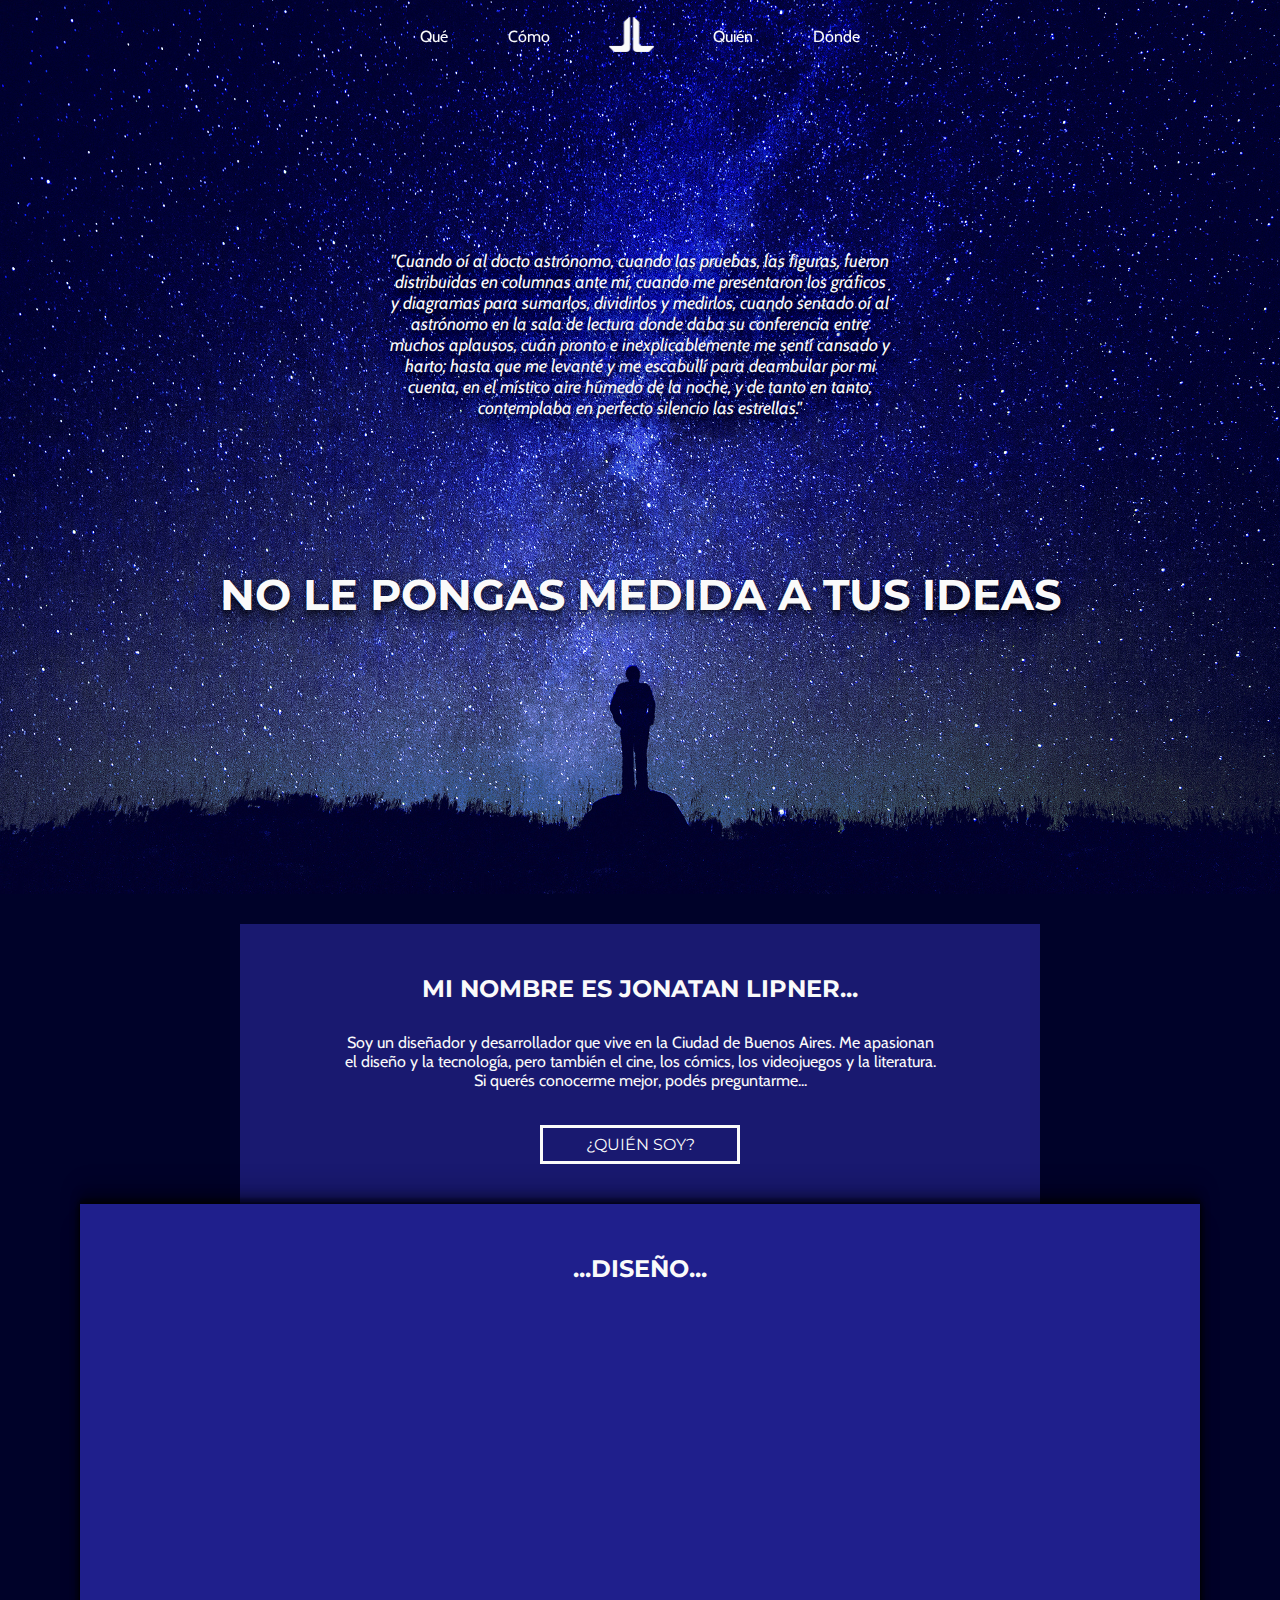
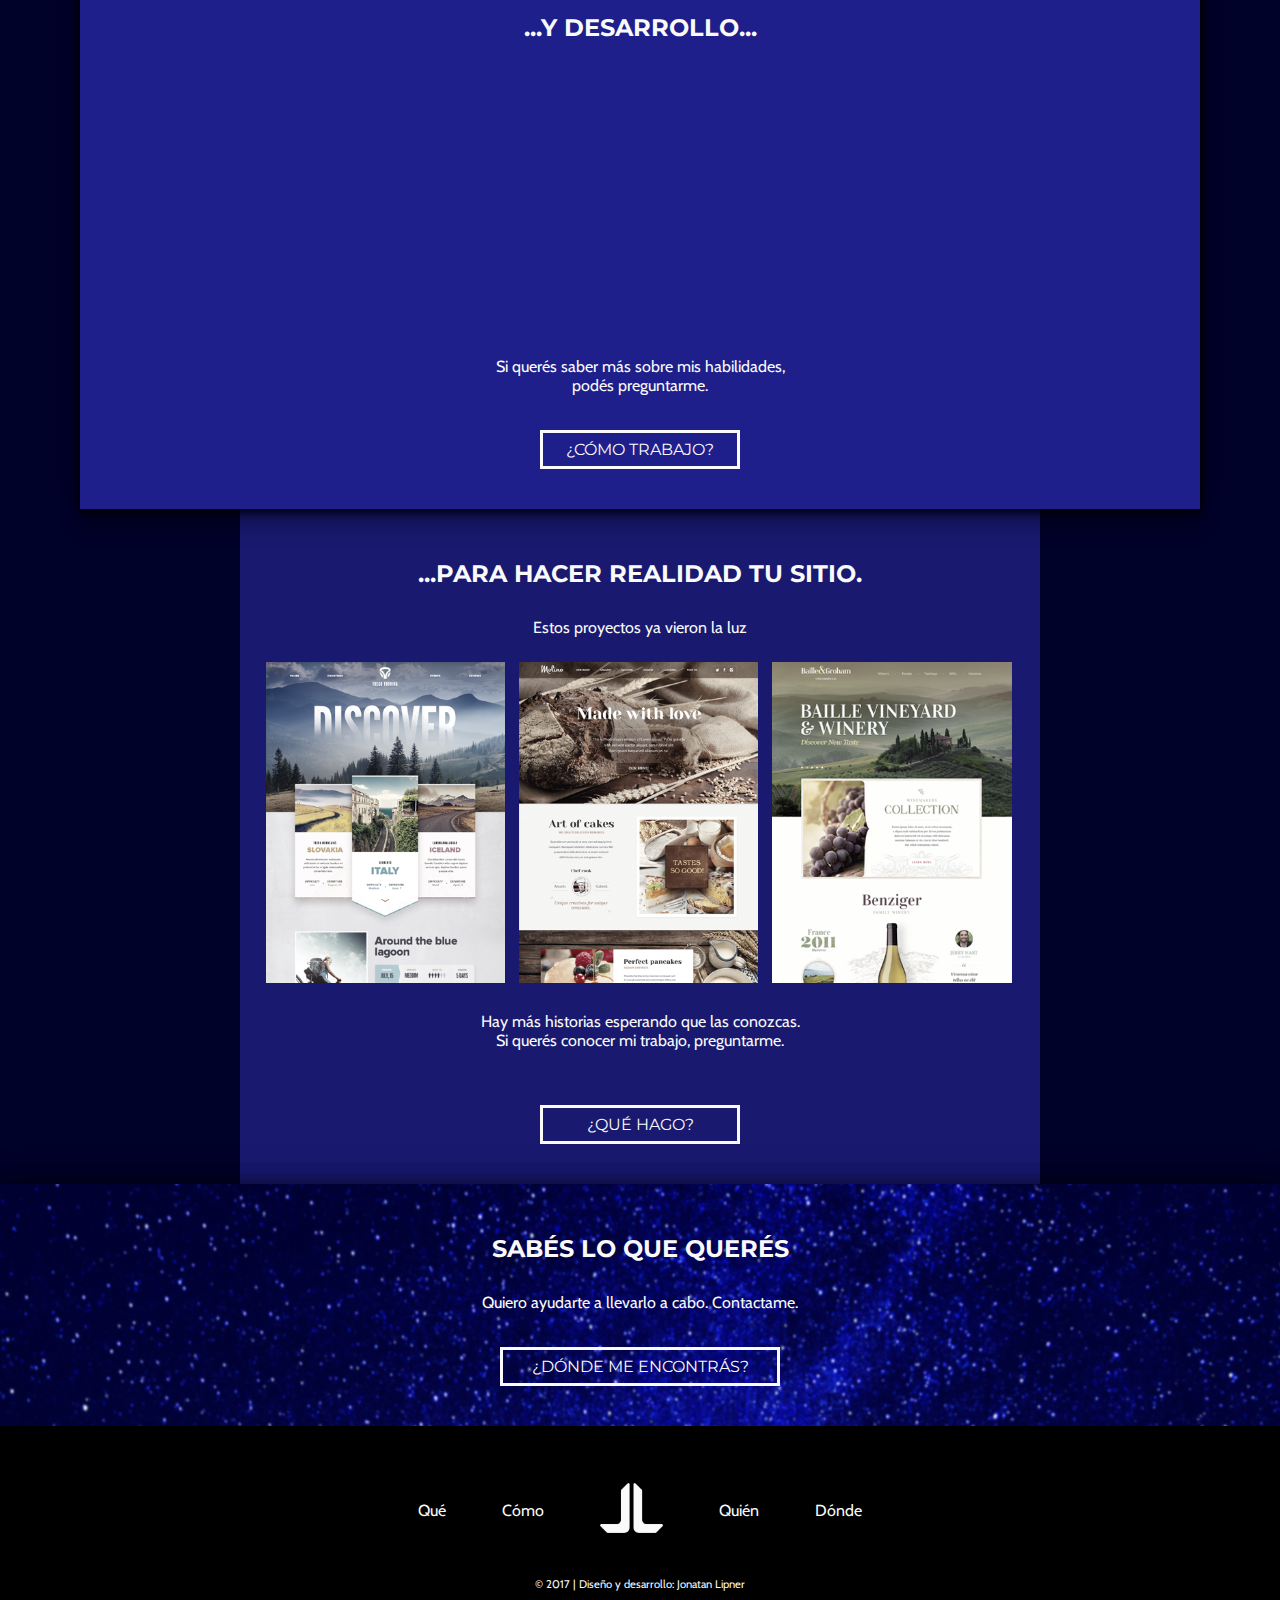
==== commit ef6937f4: "mobile index" ====
--- a/index.html
+++ b/index.html
@@ -3,9 +3,11 @@
 <head>
 	<meta charset="utf-8">
 	<link rel="icon" type="image/png" href="img/favico.png">
+	<meta name="viewport" content="width=device-width, initial-scale=1.0">
 	<link href="https://fonts.googleapis.com/css?family=Montserrat:700|Cabin:400,400i" rel="stylesheet"> 
 	<link rel="stylesheet" type="text/css" href="stylesheets/general.css">
 	<link rel="stylesheet" type="text/css" href="stylesheets/pages.css">
+	<link rel="stylesheet" type="text/css" href="stylesheets/mobile.css">
 	<title>Jonatan Lipner Web</title>
 </head>
 <body class="index">
@@ -163,6 +165,29 @@
 			</div>
 			<a href="pages/what.html">¿QUÉ HAGO?</a>	
 		</div>
+		<div class="levelone mobiwhatbox">
+			<h2>...PARA HACER REALIDAD TU SITIO.</h2>
+			<p>Estos proyectos ya vieron la luz</p>
+			<div class="descriptimg">
+				<div class="sample">
+					<img class='img' data-project='bee' src="img/samples/sites/sitesix.png" alt="Imagen sitio">
+					<img class='img' data-project='crow' src="img/samples/sites/sitetwo.png" alt="Imagen sitio">
+					<img class='img selected' data-project='fox' src="img/samples/sites/sitefour.png" alt="Imagen sitio">
+				</div>
+				<nav class="sampleviews">
+					<ul>
+						<li class="button selected" data-project='fox'>Vista 1</li>
+						<li class="button" data-project='bee'>Vista 2</li>
+						<li class="button" data-project='crow'>Vista 3</li>
+					</ul>
+				</nav>	
+			</div>
+			<div class="bodytext">
+				<p>Hay más historias esperando que las conozcas.<br> 
+			Si querés conocer mi trabajo, preguntarme.</p>
+			</div>
+			<a href="pages/what.html">¿QUÉ HAGO?</a>	
+		</div>
 		<div class="levelone wherecon">
 			<h2>SABÉS LO QUE QUERÉS</h2>
 			<div class="bodytext">
@@ -190,5 +215,6 @@
 
 	<script src="https://ajax.googleapis.com/ajax/libs/jquery/2.1.1/jquery.min.js"></script>
 	<script src="js/javascript.js"></script>
+	<script src='js/select.js'></script>
 </body>
 </html> --- a/stylesheets/pages.css
+++ b/stylesheets/pages.css
@@ -116,7 +116,6 @@
 }
 
 .indexdev {
-	max-width: 80%;
 	padding-top: 400px;
 	margin: auto;
 	transition: padding-top 0.8s ease;
@@ -202,19 +201,31 @@
 
 /*------------ WHAT -------------*/
 
-.whatbox {
+.whatbox, .mobiwhatbox {
 	height: auto;
 	max-width: 800px;
 }
 
-.whatbox p {
+.whatbox p, .mobiwhatbox p {
 	padding-bottom: 20px;
 }
 
-.whatbox .bodytext p {
+.whatbox .bodytext p,
+.mobiwhatbox .bodytext p {
 	padding-top: 20px;
 }
 
+.mobiwhatbox {
+	display: none;
+}
+
+.mobiwhatbox .descriptimg {
+	height: auto;
+	width: 100%;
+	margin: auto;
+	float: none;
+}
+
 .projects {
 	height: auto;
 	max-width: 758px;
@@ -223,7 +234,7 @@
 
 .projects img {
 	height: auto;
-	width: 250px;
+	width: 32.88%;
 	padding: 5px;
 	filter: grayscale(0.6);
 	transition: all 0.5s ease;
--- a/stylesheets/mobile.css
+++ b/stylesheets/mobile.css
@@ -0,0 +1,115 @@
+@media (max-width: 650px) {
+
+/*--------------------------------
+  
+            COMMON VALUES 
+
+---------------------------------*/
+
+.menu, .footnav {
+	height: 100px;
+	width: 100%;
+}
+
+.fixed {
+	opacity: 1;
+}
+
+nav a {
+	padding-top: 4px;
+	font-size: 1em;
+}
+
+nav img {
+	height: 40px;
+	width: auto;
+}
+
+.footnav {
+	padding-top: 10px;
+}
+
+.footnav img {
+	height: 50px;
+	width: auto;
+}
+
+.container a {
+	max-width: 300px;
+	background-color: dodgerblue;
+	border: 3px solid dodgerblue;
+}
+
+/*--------------------------------
+  
+            PAGES 
+
+---------------------------------*/
+
+/*--------- INDEX ------------*/
+
+.introtag {
+	padding-top: 50px;
+}
+
+.introtag h1 {
+	font-size: 2.2em;
+}
+
+.poemcon {
+	width: 80%;
+	padding-top: 180px;
+}
+
+.poemcon p {
+	font-size: 1em;
+}
+
+.design-devbox, .desdev-box {
+	height: 800PX;
+}
+
+.desdev-box {
+	width: 100%;
+}
+
+.desdev-box nav ul {
+	display: block;
+}
+
+.desdev-box ul {
+	margin: auto;
+}
+
+.indexdev {
+	max-width: 200px;
+	padding-top: 900px;
+}
+
+.whatbox {
+	display: none;
+}
+
+.mobiwhatbox {
+	display: block;
+}
+
+
+/*--------- WHAT ------------*/
+
+
+
+/*--------- HOW ------------*/
+
+
+
+/*--------- WHO ------------*/
+
+
+
+/*--------- WHERE ------------*/
+
+
+
+
+}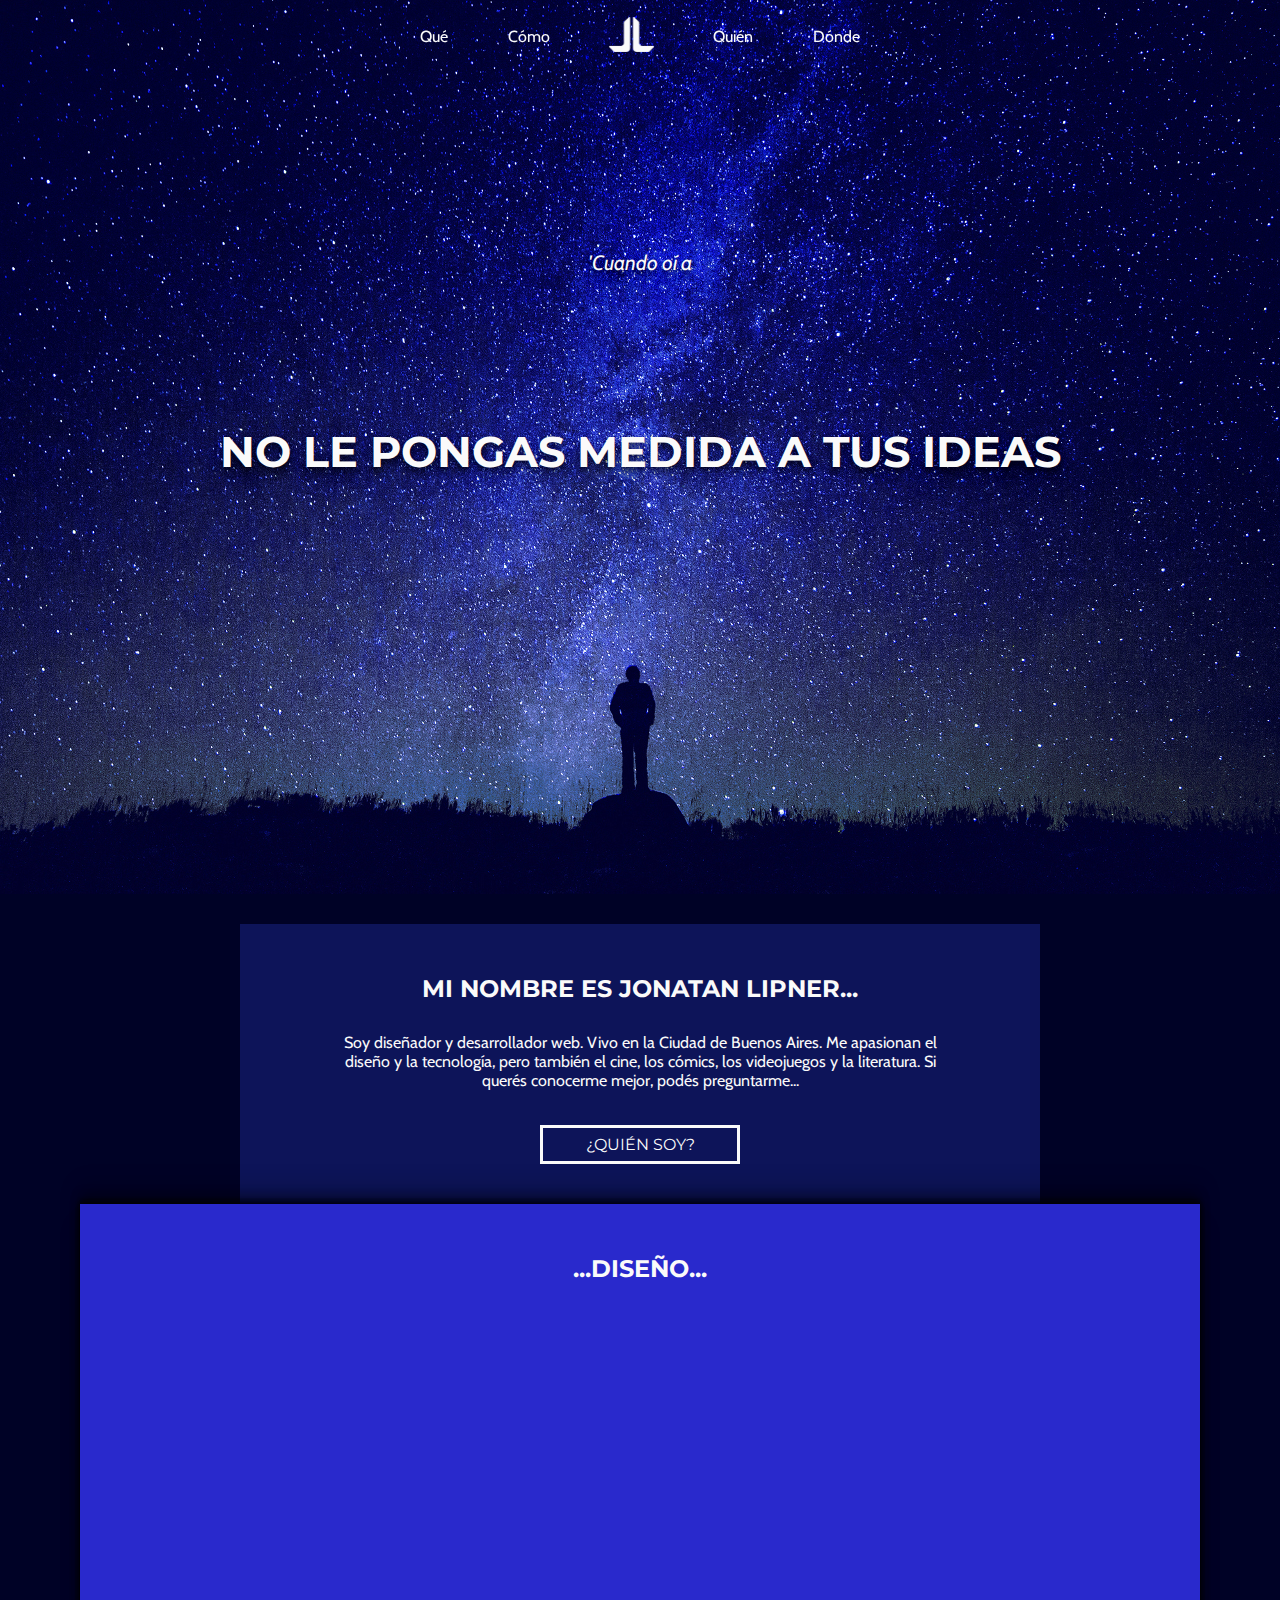
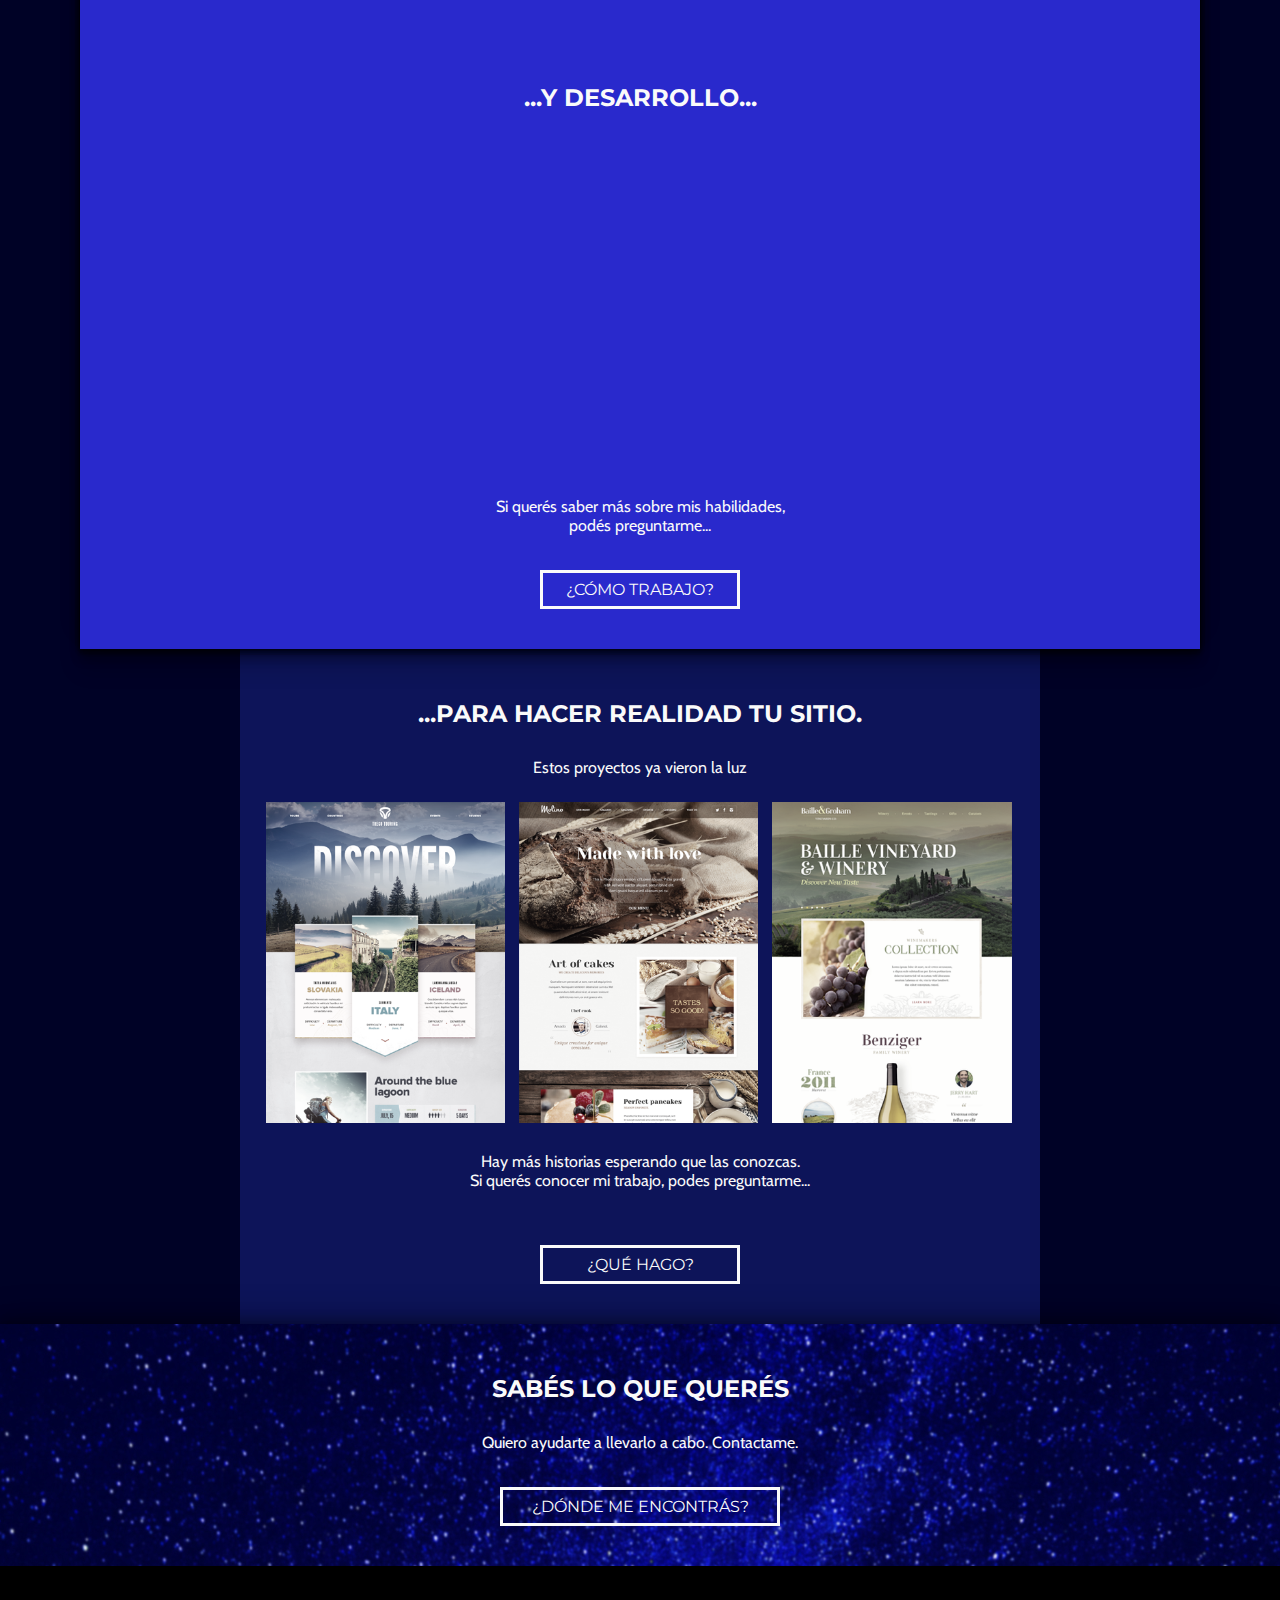
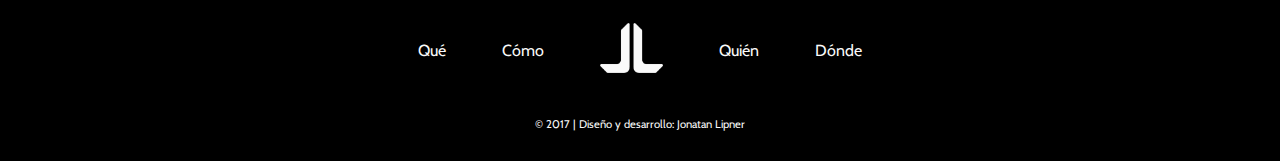
==== commit b1d1ebc1: "done" ====
--- a/index.html
+++ b/index.html
@@ -28,8 +28,8 @@
 		<div class="introcon">
 			<div class="intro">
 				<div class="poemcon">
-					<p>
-						"Cuando oí al docto astrónomo, cuando las pruebas, las figuras, fueron distribuidas en columnas ante mí, cuando me presentaron los gráficos y diagramas para sumarlos, dividirlos y medirlos, cuando sentado oí al astrónomo en la sala de lectura donde daba su conferencia entre muchos aplausos, cuán pronto e inexplicablemente me sentí cansado y harto; hasta que me levanté y me escabullí para deambular por mi cuenta, en el místico aire húmedo de la noche, y de tanto en tanto, contemplaba en perfecto silencio las estrellas."
+					<p><span class="typed"></span>
+						<!--"Cuando oí al docto astrónomo, cuando las pruebas, las figuras, fueron distribuidas en columnas ante mí, cuando me presentaron los gráficos y diagramas para sumarlos, dividirlos y medirlos, cuando sentado oí al astrónomo en la sala de lectura donde daba su conferencia entre muchos aplausos, cuán pronto e inexplicablemente me sentí cansado y harto; hasta que me levanté y me escabullí para deambular por mi cuenta, en el místico aire húmedo de la noche, y de tanto en tanto, contemplaba en perfecto silencio las estrellas."-->
 					</p>
 				</div>
 				<div class="introtag">
@@ -40,7 +40,7 @@
 		<div class="levelone whobox">
 			<h2>MI NOMBRE ES JONATAN LIPNER...</h2>
 			<div class="bodytext">
-				<p>Soy un diseñador y desarrollador que vive en la Ciudad de Buenos Aires.
+				<p>Soy diseñador y desarrollador web. Vivo en la Ciudad de Buenos Aires.
 					Me apasionan el diseño y la tecnología, pero también el cine, 
 					los cómics, los videojuegos y la literatura.
 					Si querés conocerme mejor, podés preguntarme...
@@ -55,9 +55,7 @@
 					<nav class="indexdev">
 						<ul>
 							<li>
-								<div class="cardcon">
-									<p>PRIMERO</p>
-									<div class="card">
+								<div class="cardcon">									<div class="card">
 										<div class="front">
 											<img src="img/index/stepone.jpg" alt="Tomo nota de tus ideas">
 										</div>
@@ -69,7 +67,6 @@
 							</li>
 							<li>
 								<div class="cardcon">
-									<p>DESPUÉS</p>
 									<div class="card">
 										<div class="front">
 											<img src="img/index/steptwo.jpg" alt="Hago un boceto de tu proyecto">
@@ -82,7 +79,6 @@
 							</li>
 							<li>
 								<div class="cardcon">
-									<p>ENTONCES</p>
 									<div class="card">
 										<div class="front">
 											<img src="img/index/stepthree.jpg" alt="Creo el diseño final en Photoshop">
@@ -104,7 +100,6 @@
 						<ul>
 							<li>
 								<div class="cardcon">
-									<p>CON LO BÁSICO...</p>
 									<div class="card">
 										<div class="front">
 											<img src="img/index/toolone.jpg" alt="HTML5 y CSS3 para el contenido y la forma">
@@ -117,7 +112,6 @@
 							</li>
 							<li>
 								<div class="cardcon">
-									<p>LO MÁGICO...</p>
 									<div class="card">
 										<div class="front">
 											<img src="img/index/tooltwo.jpg" alt="Javascript para darle vida">
@@ -130,7 +124,6 @@
 							</li>
 							<li>
 								<div class="cardcon">
-									<p>Y ADEMÁS...</p>
 									<div class="card">
 										<div class="front">
 											<img src="img/index/toolthree.jpg" alt="Y lo que necesites para destacar">
@@ -147,7 +140,7 @@
 			</div>
 			<div class="bodytext">
 				<p>Si querés saber más sobre mis habilidades,<br>
-				podés preguntarme.</p>
+				podés preguntarme...</p>
 			</div>	
 			<a href="pages/how.html">¿CÓMO TRABAJO?</a>
 		</div>
@@ -161,7 +154,7 @@
 			</div>
 			<div class="bodytext">
 				<p>Hay más historias esperando que las conozcas.<br> 
-			Si querés conocer mi trabajo, preguntarme.</p>
+			Si querés conocer mi trabajo, podes preguntarme...</p>
 			</div>
 			<a href="pages/what.html">¿QUÉ HAGO?</a>	
 		</div>
@@ -184,7 +177,7 @@
 			</div>
 			<div class="bodytext">
 				<p>Hay más historias esperando que las conozcas.<br> 
-			Si querés conocer mi trabajo, preguntarme.</p>
+			Si querés conocer mi trabajo, podés preguntarme.</p>
 			</div>
 			<a href="pages/what.html">¿QUÉ HAGO?</a>	
 		</div>
@@ -216,5 +209,15 @@
 	<script src="https://ajax.googleapis.com/ajax/libs/jquery/2.1.1/jquery.min.js"></script>
 	<script src="js/javascript.js"></script>
 	<script src='js/select.js'></script>
+	<script src="js/typed.min.js"></script>
+		<script> 
+			var options = {
+				strings: ["'Cuando oí al docto astrónomo,^350 cuando las pruebas,^350 las figuras,^350 fueron distribuidas en columnas ante mí,^350 cuando me presentaron los gráficos y diagramas para sumarlos,^350 dividirlos y medirlos,^350 cuando sentado oí al astrónomo en la sala de lectura donde daba su conferencia entre muchos aplausos,^350 cuán pronto e inexplicablemente me sentí cansado y harto;^350 hasta que me levanté y me escabullí para deambular por mi cuenta,^350 en el místico aire húmedo de la noche,^350 y de tanto en tanto,^350 contemplaba en perfecto silencio las estrellas.'"],
+				typeSpeed: 45,
+				showCursor: false
+			}
+
+			var typed = new Typed(".typed", options);
+</script>
 </body>
 </html> --- a/stylesheets/general.css
+++ b/stylesheets/general.css
@@ -89,7 +89,7 @@
 .container {
 	height: auto;
 	max-width: 100%;
-	background-color: #000229;
+	background-color: #000226;
 }
 
 .container a {
@@ -117,14 +117,14 @@
 	margin: auto;
 	padding-bottom: 40px;
 	position: relative;
-	background-color: midnightblue;
+	background-color: #0d1459;
 }
 
 .leveltwo {
 	margin: auto;
 	padding-bottom: 40px;
 	position: relative;
-	background-color: #1f1f8c;
+	background-color: #2929cc;/*#171b4d*/
 	z-index: 20;
 	-moz-box-shadow: 
 	0 6px 1px rgba(0,0,0,.1),
@@ -176,7 +176,7 @@
 .levelthree {
 	margin: auto;
 	position: relative;
-	background-color: #2525a8;
+	background-color: #1f1f33;
 	box-shadow: 0 6px 1px rgba(0,0,0,.1),
                0 0 5px rgba(0,0,0,.1),
                0 1px 3px rgba(0,0,0,.3),
--- a/stylesheets/pages.css
+++ b/stylesheets/pages.css
@@ -53,7 +53,7 @@
 .poemcon p {
 	font-family: 'Cabin', sans-serif;
 	font-style: italic;
-	font-size: 1.1em;
+	font-size: 1.3em;
 	color: #fafafa;
 	text-shadow: 0 6px 1px rgba(0,0,0,.1),
             0 0 5px rgba(0,0,0,.1),
@@ -84,14 +84,14 @@
 }
 
 .design-devbox {
-	height: 250px;
+	height: 320px;
 	max-width: 1120px;
 	margin: auto;
-	background-color: #1f1f8c;
+	background-color: #2929cc;
 }
 
 .desdev-box {
-	height: 250px;
+	height: 320px;
 	width: 0;
 	margin: auto;
 	overflow: hidden;
@@ -123,21 +123,12 @@
 }
 
 .cardcon {
-	height: 250px;
-}
-
-.cardcon p {
+	height: 300px;
 	padding-top: 10px;
-	padding-bottom: 10px;
-	text-align: center;
-	font-family: 'Montserrat', sans-serif;
-	color: #fafafa;
-	font-size: 1.1em;
-	text-shadow: none;
 }
 
 .card {
-	height: 200px;
+	height: 300px;
 	width: 200px;
 	margin: auto;
 	transform-style: preserve-3d;
@@ -145,23 +136,23 @@
 }
 
 .front {
-	background-color: #2525a8;
+	background-color: #1f1f33;
 }
 
 .front img {
-	height: 200px;
+	height: 300px;
 	width: 200px;
-	border-radius: 10px;
+	border-radius: 3px;
 }
 
 .back {
-	background-color: #2525a8;
+	background-color: #1f1f33;
 }
 
 .back img {
-	height: 200px;
+	height: 300px;
 	width: 200px;
-	border-radius: 10px;
+	border-radius: 3px;
 }
 
 
@@ -287,11 +278,11 @@
 	max-width: 600px;
 	z-index: 25;
 	position: relative;
-	background-color: #2525a8;
+	background-color: #2929cc;
 }
 
 .carrousample {
-	width: 600px;
+	max-width: 600px;
 	margin: auto;
 	padding-left: 25px;
 }
@@ -324,7 +315,24 @@
 	height: auto;
 	max-width: 1120px;
 	overflow: auto;
-	background-color: #1f1f8c;
+	background-color: #1f1f33;
+}
+
+.title {
+	position: absolute;
+	display: none;
+	transition: all 0.5 ease;
+}
+
+.title.selected {
+	position: relative;
+	display: block;	
+}
+
+.descriptbox {
+	height: auto;
+	max-width: 900px;
+	margin: auto;
 }
 
 .descriptimg{
@@ -394,16 +402,27 @@
             0 20px 20px rgba(0,0,0,.15);
 }
 
-.descriptbox{
+.descripttext{
 	height: auto;
 	max-width: 40%;
 	float: right;
+}
+
+.descript {
+	position: absolute;
+	display: none;
+	transition: all 0.5 ease;
 }
 
 .descript p {
 	text-shadow: none;
 	text-align: justify;
 	padding: 30px;
+}
+
+.descript.selected {
+	position: relative;
+	display: block;	
 }
 
 
@@ -444,7 +463,6 @@
 
 /*------------ SKILLS/TOOLS -------------*/
 
-
 .magicboxcon {
 	height: auto;
 	width: 960px;
@@ -487,7 +505,7 @@
     color: #fafafa;
     text-align: center;
     position: relative;
-    font-size: 17px;
+    font-size: 1.2em;
     padding: 10px;
     margin: 20px 0 0 0
 }
@@ -495,7 +513,7 @@
 .skill p {
     font-family: Georgia, serif;
     font-style: italic;
-    font-size: 12px;
+    font-size: 1em;
     position: relative;
     color: #fff;
     padding: 10px 20px 20px;
@@ -627,6 +645,7 @@
 .magicbox {
 	height: auto;
 	width: 49.5%;
+	background-color: #1f1f33;
 }
 
 .magicbox:hover h3 {
@@ -828,7 +847,7 @@
 	padding-bottom: 20px;
 	z-index: 25;
 	clear: both;
-	background-color: #2525a8;
+	background-color: #2929cc;
 }
 
 
@@ -888,7 +907,7 @@
 }
 
 .photo img {
-	height: auto;
+	max-height: 350px;
 	max-width: 350px;
 	border-radius: 50%;
 }
@@ -948,8 +967,9 @@
 }
 
 .bio p  {
-	padding: 30px;
-	margin-top: 21%;
+	padding-left: 30px;
+	padding-bottom: 30px;
+	padding-right: 30px;
 	text-shadow: none;
 	text-align: justify;	
 }
@@ -961,7 +981,7 @@
 	max-width: 1040px;
 	padding-bottom: 0;
 	z-index: 25;
-	background-color: #2525a8;
+	background-color: #2929cc;
 }
 
 .funcon p {
@@ -981,33 +1001,62 @@
 .funfacts {
 	margin: auto;
 	padding: 8px;
+	flex-direction: row;
 }
 
 .funfacts li {
-	height: 50px;
+	height: auto;
+	margin: 5px;
 	transition: box-shadow 0.5s ease;
 }
 
 .funfacts p {
-	transition: all 0.5s ease;
-}
-
-.funfacts li:hover {
-	background-color: #fafafa;
-	box-shadow: 
-  			0 6px 1px rgba(0,0,0,.1),
-            0 0 5px rgba(0,0,0,.1),
-            0 1px 3px rgba(0,0,0,.3),
-            0 3px 5px rgba(0,0,0,.2),
-            0 5px 10px rgba(0,0,0,.25),
-            0 10px 10px rgba(0,0,0,.2),
-            0 20px 20px rgba(0,0,0,.15);
+	font-family: 'Montserrat', sans-serif;
+	color: #fafafa;
+	font-size: 1em;
+	text-transform: uppercase;
+	transition: text-shadow 0.5s ease;
 }
 
 .funfacts li:hover p {
-	color: #2525a8;
-	font-size: 1.1em;
+	text-shadow: 0 6px 1px rgba(0,0,0,.1),
+               0 0 5px rgba(0,0,0,.1),
+               0 1px 3px rgba(0,0,0,.3),
+               0 3px 5px rgba(0,0,0,.2),
+               0 5px 10px rgba(0,0,0,.25),
+               0 10px 10px rgba(0,0,0,.2),
+               0 20px 20px rgba(0,0,0,.15);
+}
+
+.mobifunfacts {
+	margin: auto;
+	padding: 8px;
+	display: none;
+}
+
+.mobifunfacts li {
+	height: auto;
+	width: 100px;
+	margin: 5px;
+	transition: box-shadow 0.5s ease;
+}
+
+.mobifunfacts p {
+	font-family: 'Montserrat', sans-serif;
+	color: #fafafa;
+	font-size: 1em;
 	text-transform: uppercase;
+	transition: text-shadow 0.5s ease;
+}
+
+.mobifunfacts li:hover p {
+	text-shadow: 0 6px 1px rgba(0,0,0,.1),
+               0 0 5px rgba(0,0,0,.1),
+               0 1px 3px rgba(0,0,0,.3),
+               0 3px 5px rgba(0,0,0,.2),
+               0 5px 10px rgba(0,0,0,.25),
+               0 10px 10px rgba(0,0,0,.2),
+               0 20px 20px rgba(0,0,0,.15);
 }
 
 .facts p {
@@ -1020,6 +1069,7 @@
 .historybox {
 	height: auto;
 	max-width: 960px;
+	background-color: #1f1f33;
 }
 
 .hitbox {
@@ -1031,37 +1081,77 @@
 }
 
 .date {
-	height: 100px;
+	height: 60px;
 	width: 20%;
 	float: left;
 	background-color: #2525a8;
 }
 
 .date p {
-	line-height: 100px;
-	font-size: 200%;
+	line-height: 60px;
+	font-size: 150%;
 }
 
 .hit {
-	height: 100px;
+	height: 60px;
 	width: 78%;
-	padding: 20px;
+	padding-left: 20px;
+	padding-right: 20px;
 	float: right;
 	overflow: hidden;
 	background-color: dodgerblue;
-	transition: height 1s ease;
-}
-
-.hit p {
+	transition: height 0.5s ease;
+}
+
+.hittitle {
+	display: block
+}
+
+.hittitle h3 {
+	font-size: 1.5em;
+	float: left;
+	padding-top: 15px;
+}
+
+.hit img {
+	height: 50px;
+	width: 50px;
+	float: right;
+	padding-top: 12px;
+	transition: transform 0.5s ease;
+
+}
+
+.hittext {
+	clear: both;
+}
+
+.hittext p {
 	color: #fafafa;
-	font-size: 200%;
+	font-size: 100%;
 	text-shadow: none;
 	text-align: justify;
 	transition: font-size 0.6s ease;
 }
 
-.hit:hover {
-	height: 300px;
+#hitone:hover, 
+#hitfour:hover, 
+#hitfive:hover {
+	height: 170px;
+}
+
+#hittwo:hover, #hitthree:hover  {
+	height: 150px;
+}
+
+#hitsix:hover {
+	height: 190px;
+}
+
+
+
+.hit:hover img {
+	transform: rotate(-90deg);
 }
 
 .hit:hover p {
@@ -1099,10 +1189,6 @@
 
 /*------------- FORM -------------*/
 
-.formcon {
-	margin-top: 30px;
-}
-
 .formbox {
 	width: 80%;
 	margin: auto;
@@ -1168,13 +1254,24 @@
 input[type="submit"]:hover {
 	background-color: dodgerblue;
 	border: 3px solid dodgerblue;
-}
-}
-
-/*------------- SOCIAL -------------*/
-
-.socialcon {
-	height: 200px;
+	text-shadow: 0 6px 1px rgba(0,0,0,.1),
+            0 0 5px rgba(0,0,0,.1),
+            0 1px 3px rgba(0,0,0,.3),
+            0 3px 5px rgba(0,0,0,.2),
+            0 5px 10px rgba(0,0,0,.25),
+            0 10px 10px rgba(0,0,0,.2),
+            0 20px 20px rgba(0,0,0,.15);
+	box-shadow: 0 6px 1px rgba(0,0,0,.1),
+               0 0 5px rgba(0,0,0,.1),
+               0 1px 3px rgba(0,0,0,.3),
+               0 3px 5px rgba(0,0,0,.2),
+               0 5px 10px rgba(0,0,0,.25),
+               0 10px 10px rgba(0,0,0,.2),
+               0 20px 20px rgba(0,0,0,.15);
+}
+
+.mobiformbox {
+	display: none;
 }
 
 /*------------- RECEIVED -------------*/
--- a/stylesheets/mobile.css
+++ b/stylesheets/mobile.css
@@ -66,7 +66,7 @@
 }
 
 .design-devbox, .desdev-box {
-	height: 800PX;
+	height: 970px;
 }
 
 .desdev-box {
@@ -86,6 +86,10 @@
 	padding-top: 900px;
 }
 
+.cardcon {
+	margin-bottom: 20px;
+}
+
 .whatbox {
 	display: none;
 }
@@ -97,19 +101,194 @@
 
 /*--------- WHAT ------------*/
 
+.carrousample img {
+	height: 50px;
+}
+
+.sitebox {
+	width: auto;
+}
+
+.descriptimg{
+	height: auto;
+	width: 100%;
+	margin: auto;
+	margin-bottom: 20px;
+	display: block;
+}
+
+.descripttext{
+	height: auto;
+	max-width: 100%;
+	margin: auto;
+	display: block;
+	float: left;
+}
+
+.descriptbox p {
+	font-size: 1em;
+}
 
 
 /*--------- HOW ------------*/
 
-
+.magicboxcon {
+	width: 100%;
+}
+
+.skillbox {
+	width: 100%;
+	float: none;
+	display: block;
+}
+
+.skill p {
+	opacity: 0;
+	transition: opacity 0.3 ease;
+}
+
+.magicboxcon:hover .skill p {
+	opacity: 1;
+}
+
+.magicbox {
+	width: 100%;
+	float: none;
+}
+
+.outer {
+	width: 300px;
+}
 
 /*--------- WHO ------------*/
 
-
+.photobox {
+	display: block;
+	width: 100%;
+	margin: auto;
+	float: none;
+}
+
+.bio {
+	width: 80%;
+	margin: auto;
+	float: none;
+}
+
+.bio p {
+	text-align: center;
+}
+
+.funbox {
+	width: 100%;
+	padding-bottom: 20px;
+}
+
+.funfacts {
+	display: none;
+}
+
+.mobifunfacts li:hover {
+	height: auto;
+}
+
+.mobifunfacts li:hover p {
+	padding-bottom: 5px;
+}
+
+.mobifunfacts {
+	display: block;
+}
+
+.date {
+	height: 60px;
+	width: 80%;
+	margin: auto;
+	float: none;
+}
+
+.hit {
+	width: 80%;
+	padding: 20px;
+	margin: auto;
+	float: none;
+}
+
+.hit img {
+	display: none;
+}
+
+#hitfour {
+	height: 80px;
+}
+
+.hittitle h3 {
+	font-size: 1em;
+	padding-top: 5px;
+}
+
+#hitone:hover, 
+#hitfour:hover, 
+#hitfive:hover {
+	height: 280px;
+}
+
+#hittwo:hover, #hitthree:hover  {
+	height: 250px;
+}
+
+#hitsix:hover {
+	height: 290px;
+}
 
 /*--------- WHERE ------------*/
 
-
-
-
-}+.formbox {
+	display: none;
+}
+
+.mobiformbox {
+	width: 90%;
+	margin: auto;
+	display: block;
+}
+
+.mobiformbox p {
+	text-shadow: none;
+	padding-bottom: 15px;
+	text-align: center;
+}
+
+.whowrites {
+	width: 100%;
+}
+
+.writeremail {
+	width: 100%;
+}
+
+.themessage {
+	width: 100%;
+}
+
+input[type="submit"] {
+	border: 3px solid dodgerblue;
+	background-color: dodgerblue;
+}
+
+.formcon:hover input[type="submit"] {
+	text-shadow: 0 6px 1px rgba(0,0,0,.1),
+            0 0 5px rgba(0,0,0,.1),
+            0 1px 3px rgba(0,0,0,.3),
+            0 3px 5px rgba(0,0,0,.2),
+            0 5px 10px rgba(0,0,0,.25),
+            0 10px 10px rgba(0,0,0,.2),
+            0 20px 20px rgba(0,0,0,.15);
+	box-shadow: 0 6px 1px rgba(0,0,0,.1),
+               0 0 5px rgba(0,0,0,.1),
+               0 1px 3px rgba(0,0,0,.3),
+               0 3px 5px rgba(0,0,0,.2),
+               0 5px 10px rgba(0,0,0,.25),
+               0 10px 10px rgba(0,0,0,.2),
+               0 20px 20px rgba(0,0,0,.15);
+}
